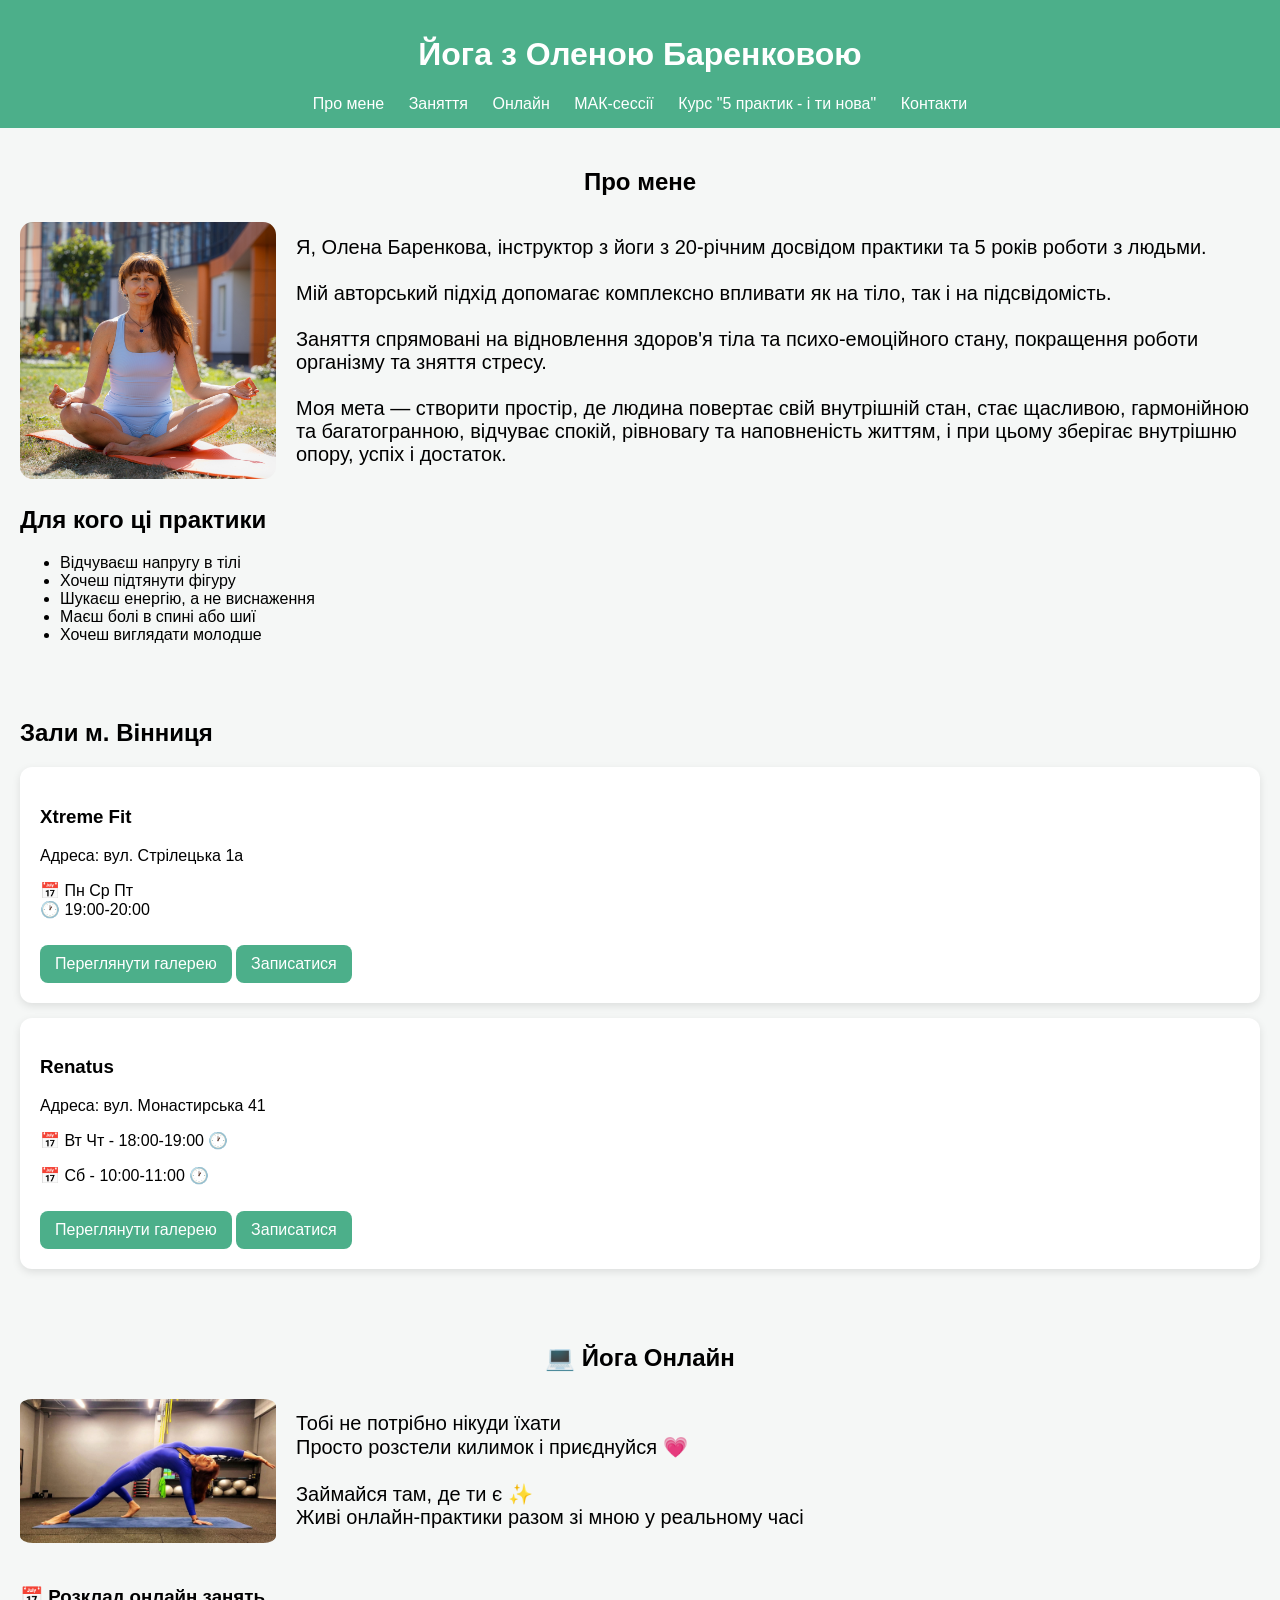
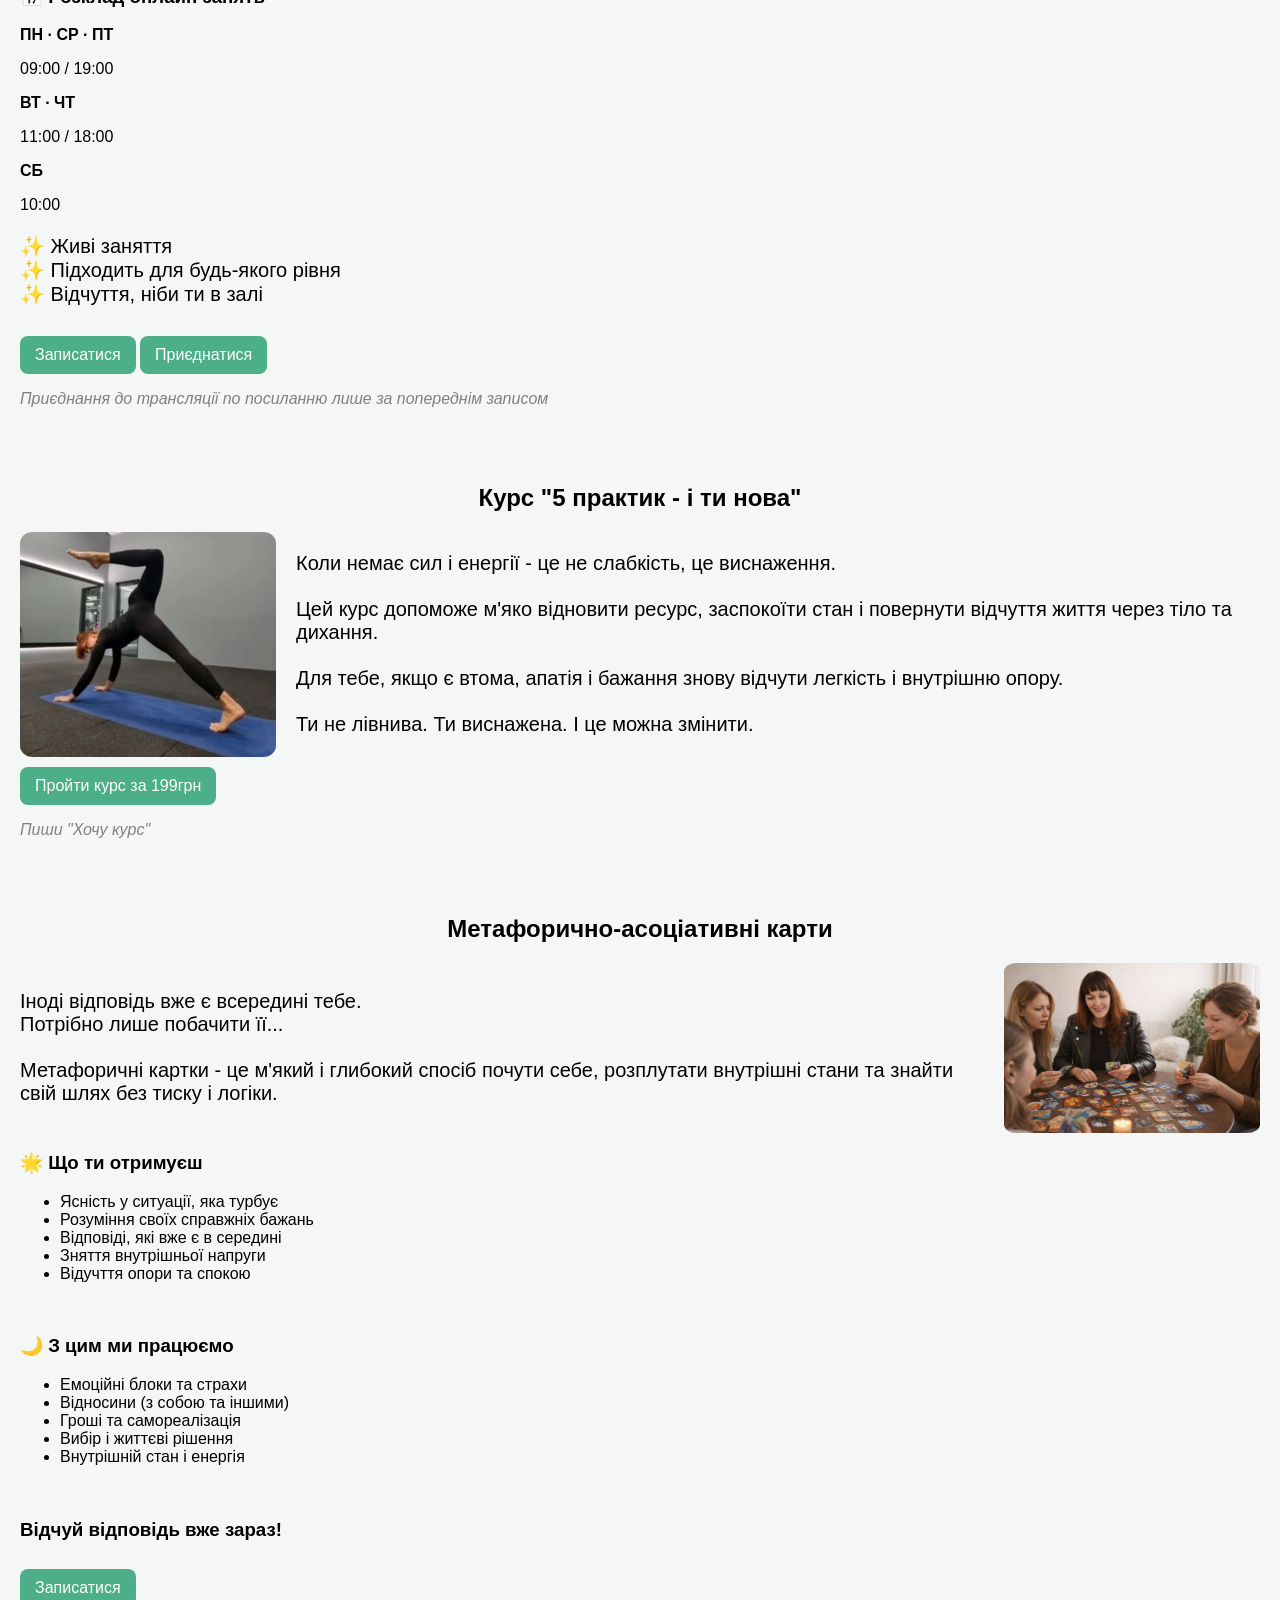
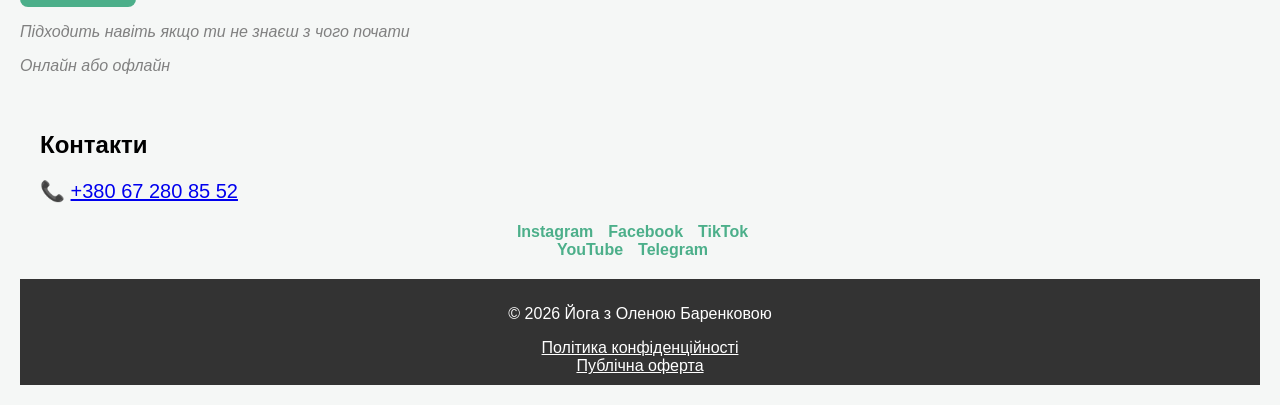
==== index.html @ 555e7d70 "Add files via upload" ====
<!DOCTYPE html>
<html lang="uk">
<head >
    <meta charset="UTF-8">
    <meta name="viewport" content="width=device-width, initial-scale=1.0">
    <title>Йога з Оленою Баренковою</title>
    <link rel="stylesheet" href="style.css">
    <link rel="icon" href="images/icon.ico">
</head>
<body>

<header>
    <h1>Йога з Оленою Баренковою</h1>
    <nav>
        <a href="#about">Про мене</a>
        <a href="#schedule">Заняття</a>
        <a href="#online">Онлайн</a>
        <a href="#metaforic">МАК-сессії</a>
        <a href="#course">Курс "5 практик - і ти нова"</a>
        <a href="#contacts">Контакти</a>
    </nav>
</header>

<section id="about">
    <h2 class="center">Про мене</h2>
    <div class="trainer">
        <img src="images/trainer.jpg">
        <p class="trainer-text">
            Я, Олена Баренкова, інструктор з йоги з 20-річним досвідом практики та 5 років роботи з людьми.<br><br>
            Мій авторський підхід допомагає комплексно впливати як на тіло, так і на підсвідомість.<br><br>
            Заняття спрямовані на відновлення здоров'я тіла та психо-емоційного стану, покращення роботи організму та зняття стресу.<br><br>
            Моя мета — створити простір, де людина повертає свій внутрішній стан, стає щасливою, гармонійною та багатогранною, відчуває спокій, рівновагу та наповненість життям, і при цьому зберігає внутрішню опору, успіх і достаток.
        </p>
    </div>

    <h2>Для кого ці практики</h2>
    <ul>
        <li>Відчуваєш напругу в тілі</li>
        <li>Хочеш підтянути фігуру</li>
        <li>Шукаєш енергію, а не виснаження</li>
        <li>Маєш болі в спині або шиї</li>
        <li>Хочеш виглядати молодше</li>
    </ul>
</section>

<section id="schedule">
    <h2>Зали м. Вінниця</h2>

    <!-- <div class="card">
        <h3>Fitness House</h3>
        <p>Адреса: вул. Кармелюка 2</p>
        <p>📅 Пн Ср Пт<br>🕐 09:00-10:00</p>
        <a class="btn" href="loc1/index.html">Переглянути галерею</a>
        <a class="btn" href="tel:+380 67 280 85 52">Записатися</a>
    </div>

    <div class="card">
        <h3>Fitness House</h3>
        <p>Адреса: вул. Келецька 121</p>
        <p>📅 Вт Чт<br>🕐 11:00-12:00</p>
        <a class="btn" href="loc2/index.html">Переглянути галерею</a>
        <a class="btn" href="tel:+380 67 280 85 52">Записатися</a>
    </div> -->

    <div class="card">
        <h3>Xtreme Fit</h3>
        <p>Адреса: вул. Стрілецька 1а</p>
        <p>📅 Пн Ср Пт <br>🕐 19:00-20:00</p>
        <a class="btn" href="loc3/index.html">Переглянути галерею</a>
        <a class="btn" href="tel:+380 67 280 85 52">Записатися</a>
    </div>

    <div class="card">
        <h3>Renatus</h3>
        <p>Адреса: вул. Монастирська 41</p>
        <p>📅 Вт Чт - 18:00-19:00 🕐</p>
        <p>📅 Сб - 10:00-11:00 🕐</p>
        <a class="btn" href="loc4/index.html">Переглянути галерею</a>
        <a class="btn" href="tel:+380 67 280 85 52">Записатися</a>
    </div>

</section>

<section id="online">

    <h2 class="center">💻 Йога Онлайн</h2>
    <div class="trainer">
        <img src="images/online.jpg">
        <p class="trainer-text">Тобі не потрібно нікуди їхати<br>Просто розстели килимок і приєднуйся 💗<br><br>Займайся там, де ти є ✨<br>Живі онлайн-практики разом зі мною у реальному часі</p>
        
    </div>
    
    <br><h3>📅 Розклад онлайн занять</h3>
    <p class=schedule>ПН · СР · ПТ</p>
    09:00 / 19:00
    <p class=schedule>ВТ · ЧТ</p>
    11:00 / 18:00
    <p class=schedule>СБ</p>
    10:00

    <p class="trainer-text">✨ Живі заняття<br>✨ Підходить для будь-якого рівня<br>✨ Відчуття, ніби ти в залі</p>
    <a class="btn" href="tel:+380 67 280 85 52">Записатися</a>
    <a class="btn" href="https://us05web.zoom.us/j/81617729759?pwd=YvvuTlUrnA5bd4nwuUUncmcmzOFwa7.1">Приєднатися</a>
    <p class="bg-text">Приєднання до трансляції по посиланню лише за попереднім записом</p>
</section>

<section id="course">
    <h2 class="center">Курс "5 практик - і ти нова"</h2>
    <div class="trainer">
        <img src="images/course.jpg">
        <p class="trainer-text">Коли немає сил і енергії - це не слабкість, це виснаження.<br><br>Цей курс допоможе м'яко відновити ресурс, заспокоїти стан і повернути відчуття життя через тіло та дихання.<br><br>Для тебе, якщо є втома, апатія і бажання знову відчути легкість і внутрішню опору.<br><br>Ти не лівнива. Ти виснажена. І це можна змінити.</p>
    </div>
    <a class="btn" href="https://t.me/Sozidatel12">Пройти курс за 199грн
    </a>
    <p class="bg-text">Пиши "Хочу курс"</p>
</section>

<section id="metaforic">
    <h2 class="center">Метафорично-асоціативні карти</h2>
    <div class="trainer">
        <p class="trainer-text">Іноді відповідь вже є всередині тебе.<br>Потрібно лише побачити її...<br><br>Метафоричні картки - це м'який і глибокий спосіб почути себе, розплутати внутрішні стани та знайти свій шлях без тиску і логіки.</p>
        <img src="images/cards.jpg">
    </div>
    <h3>🌟 Що ти отримуєш</h3>
        <ul>
            <li>Ясність у ситуації, яка турбує</li>
            <li>Розуміння своїх справжніх бажань</li>
            <li>Відповіді, які вже є в середині</li>
            <li>Зняття внутрішньої напруги</li>
            <li>Відучття опори та спокою</li>
        </ul>
    <br>
    <h3>🌙 З цим ми працюємо</h3>
        <ul>
            <li>Емоційні блоки та страхи</li>
            <li>Відносини (з собою та іншими)</li>
            <li>Гроші та самореалізація</li>
            <li>Вибір і життєві рішення</li>
            <li>Внутрішній стан і енергія</li>
        </ul>
    <br>
    <h3>Відчуй відповідь вже зараз!</h3>
    <a class="btn" href="tel:+380 67 280 85 52">Записатися</a>
    <p class="bg-text">Підходить навіть якщо ти не знаєш з чого почати</p>
    <p class="bg-text">Онлайн або офлайн</p>

</setcion>

<section id="contacts">
    <h2>Контакти</h2>

    <p class="phone">📞 <a href="tel:+380 67 280 85 52">+380 67 280 85 52</a></p>

    <div class="socials">
        <a href="https://www.instagram.com/olena_barenkova?igsh=bGY3cWg5bzYxODYy">Instagram</a>
        <a href="https://www.facebook.com/share/186HcjD2Re/">Facebook</a>
        <a href="https://www.tiktok.com/@barvenkova?_r=1&_t=ZS-94uTzFfuNT3">TikTok</a>
    </div>
    <div class="socials">
        <a href="https://youtube.com/@yogo_terapiya?si=JhJP9scX5jxyNovL">YouTube</a>
        <a href="https://t.me/yoga_s_olenou">Telegram</a>
    </div>

    
</section>

<footer>
    <p>© 2026 Йога з Оленою Баренковою</p>
    <a href="privacy-policy.html" class=offert>Політика конфіденційності</a>
    <br>
    <a href="offert.html" class=offert>Публічна оферта</a>
</footer>

</body>
</html>
---- style.css ----
body {
    font-family: Arial;
    margin: 0;
    background: #f5f7f6;
}

header {
    background: #4CAF8A;
    color: white;
    padding: 15px;
    text-align: center;
}

nav a {
    margin: 0 10px;
    color: white;
    text-decoration: none;
}

section {
    padding: 20px;
}

.schedule {
    font-weight: bold;
}

.street {
    color: gray;
}

.offert {
    color: white;
}

.card {
    background: white;
    padding: 20px;
    margin: 15px 0;
    border-radius: 12px;
    box-shadow: 0 3px 8px rgba(0,0,0,0.1);
    transition: 0.3s;
}

.card:hover {
    transform: scale(1.03);
}

.btn {
    display: inline-block;
    text-align: center;
    margin-top: 10px;
    padding: 10px 15px;
    background: #4CAF8A;
    color: white;
    border-radius: 8px;
    text-decoration: none;
    transition: 0.3s;
}

.btn:hover {
    background: #3a8f70;
}

.trainer {
    display: flex;
    align-items: center;
    gap: 20px;
}

.trainer-text {
    font-size: 20px;
}

.trainer img {
    width: 20vw; 
    height: auto;
    border-radius: 5%;
}

.phone {
    font-size: 20px;
}

.socials {
    display: flex;
    justify-content: center;
}

.socials a {
    margin-right: 15px;
    text-decoration: none;
    color: #4CAF8A;
    font-weight: bold;
}

.socials a:hover {
    text-decoration: underline;
}

footer {
    text-align: center;
    padding: 10px;
    background: #333;
    color: white;
}

body {
    min-height: 100vh;
    display: flex;
    flex-direction: column;
}

section {
    flex: 1;
}

.bg-text {
    font-style: italic;
    color: gray;
}

.center {
    text-align: center;
}

.slider {
    display: flex;
    gap: 15px;
    overflow-x: auto;
    padding: 20px;
    scroll-snap-type: x mandatory;
}

.slider img {
    height: 300px;
    min-width: 400px;
    object-fit: cover;
    border-radius: 12px;
    scroll-snap-align: center;
    flex-shrink: 0;
    cursor: pointer;
}

/* мобилка */
@media (max-width: 600px) {

    .slider img {
        height: 65vh;
        min-width: 90vw;
    }

    section {
        display: flex;
        flex-direction: column;
        justify-content: center; /* 🔥 центрируем */
    }
    
    .trainer {
        flex-direction: column; /* ГЛАВНОЕ ДОБАВЛЕНИЕ: ставит элементы друг под друга */
        align-items: flex-start; /* Опционально: выравнивает всё по левому краю */
    }

    .trainer img {
        width: 100%; 
        height: auto;
        border-radius: 5%;
        margin-bottom: 10px; /* Добавим небольшой отступ снизу до текста */
    }
    
    .trainer-text {
        font-size: 18px; /* На мобильных текст лучше сделать чуть меньше */
    }
}

.lightbox {
    display: none;
    position: fixed;
    z-index: 999;
    padding-top: 50px;
    left: 0;
    top: 0;
    width: 100%;
    height: 100%;
    background: rgba(0,0,0,0.9);
}

.lightbox img {
    display: block;
    margin: auto;
    max-width: 90%;
    max-height: 80%;
    border-radius: 10px;
}

.close {
    position: absolute;
    top: 20px;
    right: 30px;
    font-size: 35px;
    color: white;
    cursor: pointer;
}

.dots {
    display: flex;
    justify-content: center;
    margin-top: 15px;
    gap: 8px;
}

.dot {
    width: 10px;
    height: 10px;
    background: #ccc;
    border-radius: 50%;
    transition: 0.3s;
}

.dot.active {
    background: #4CAF8A;
    transform: scale(1.3);
}
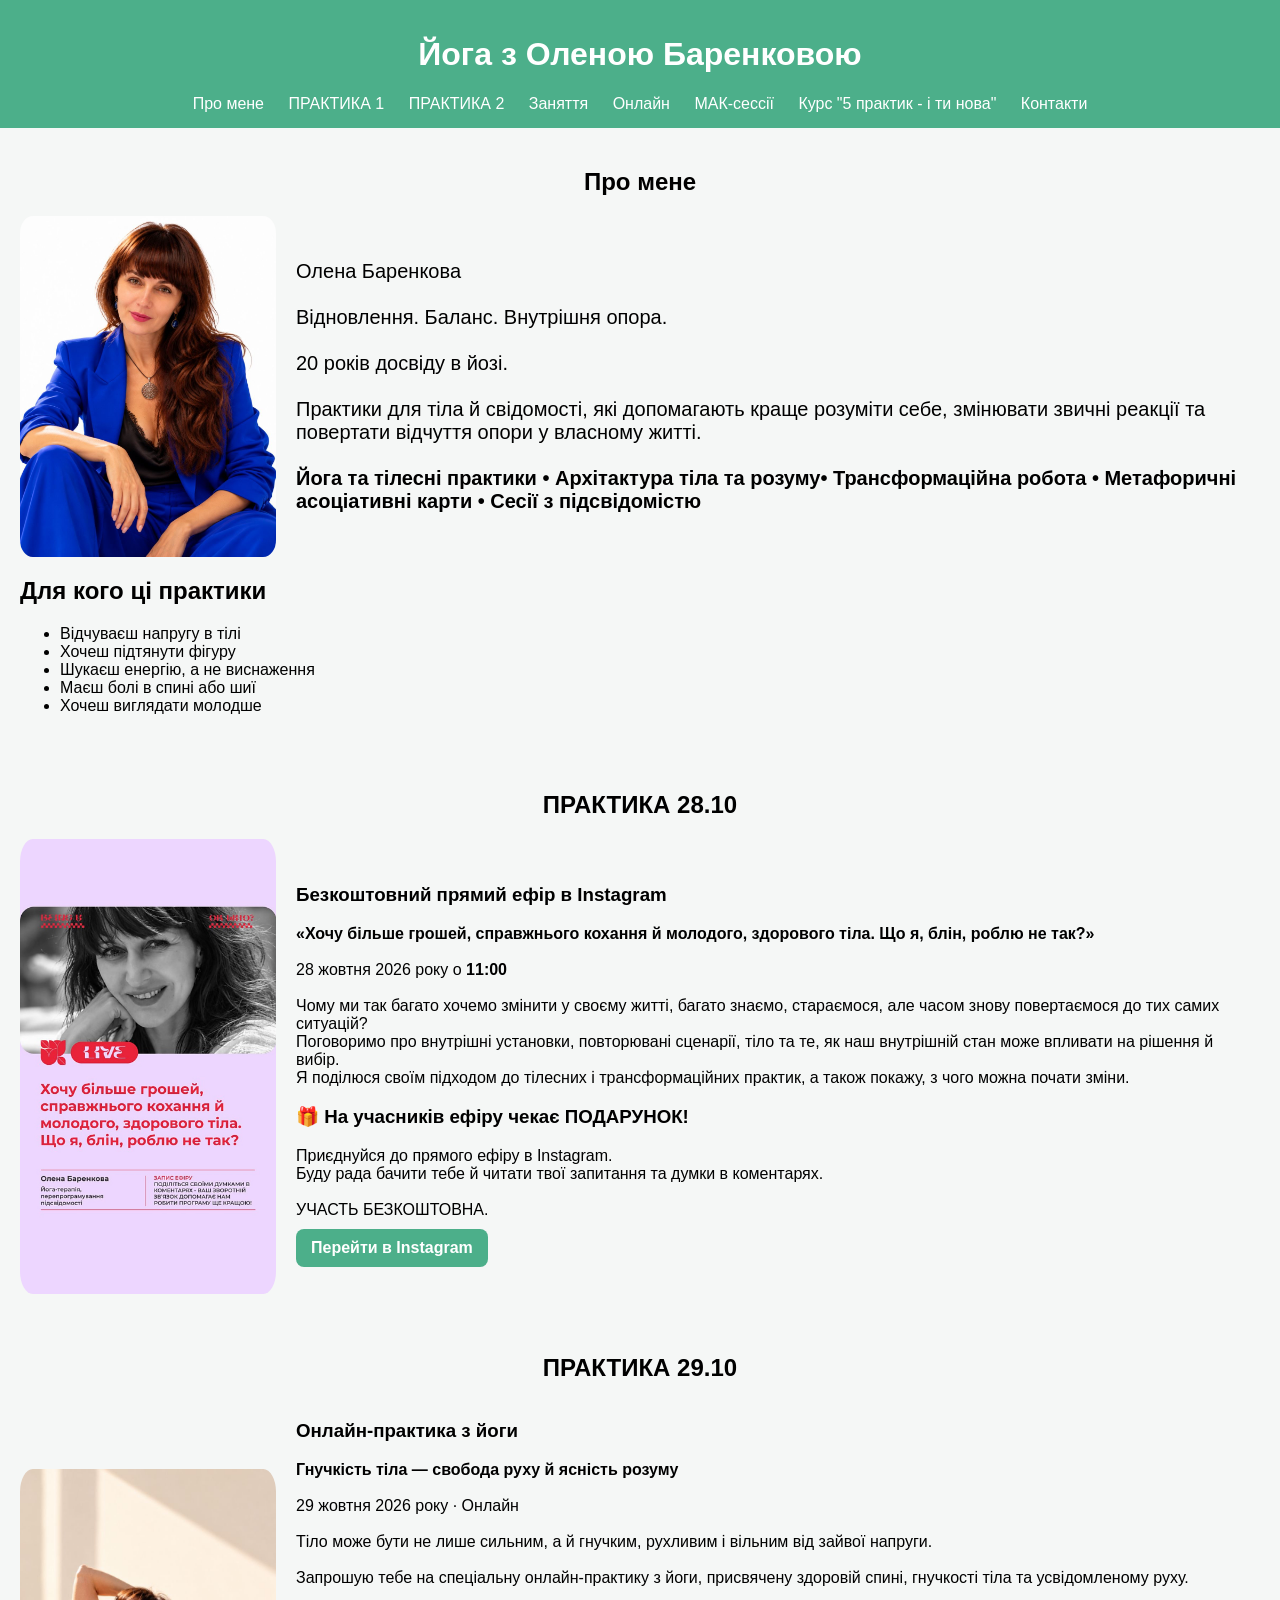
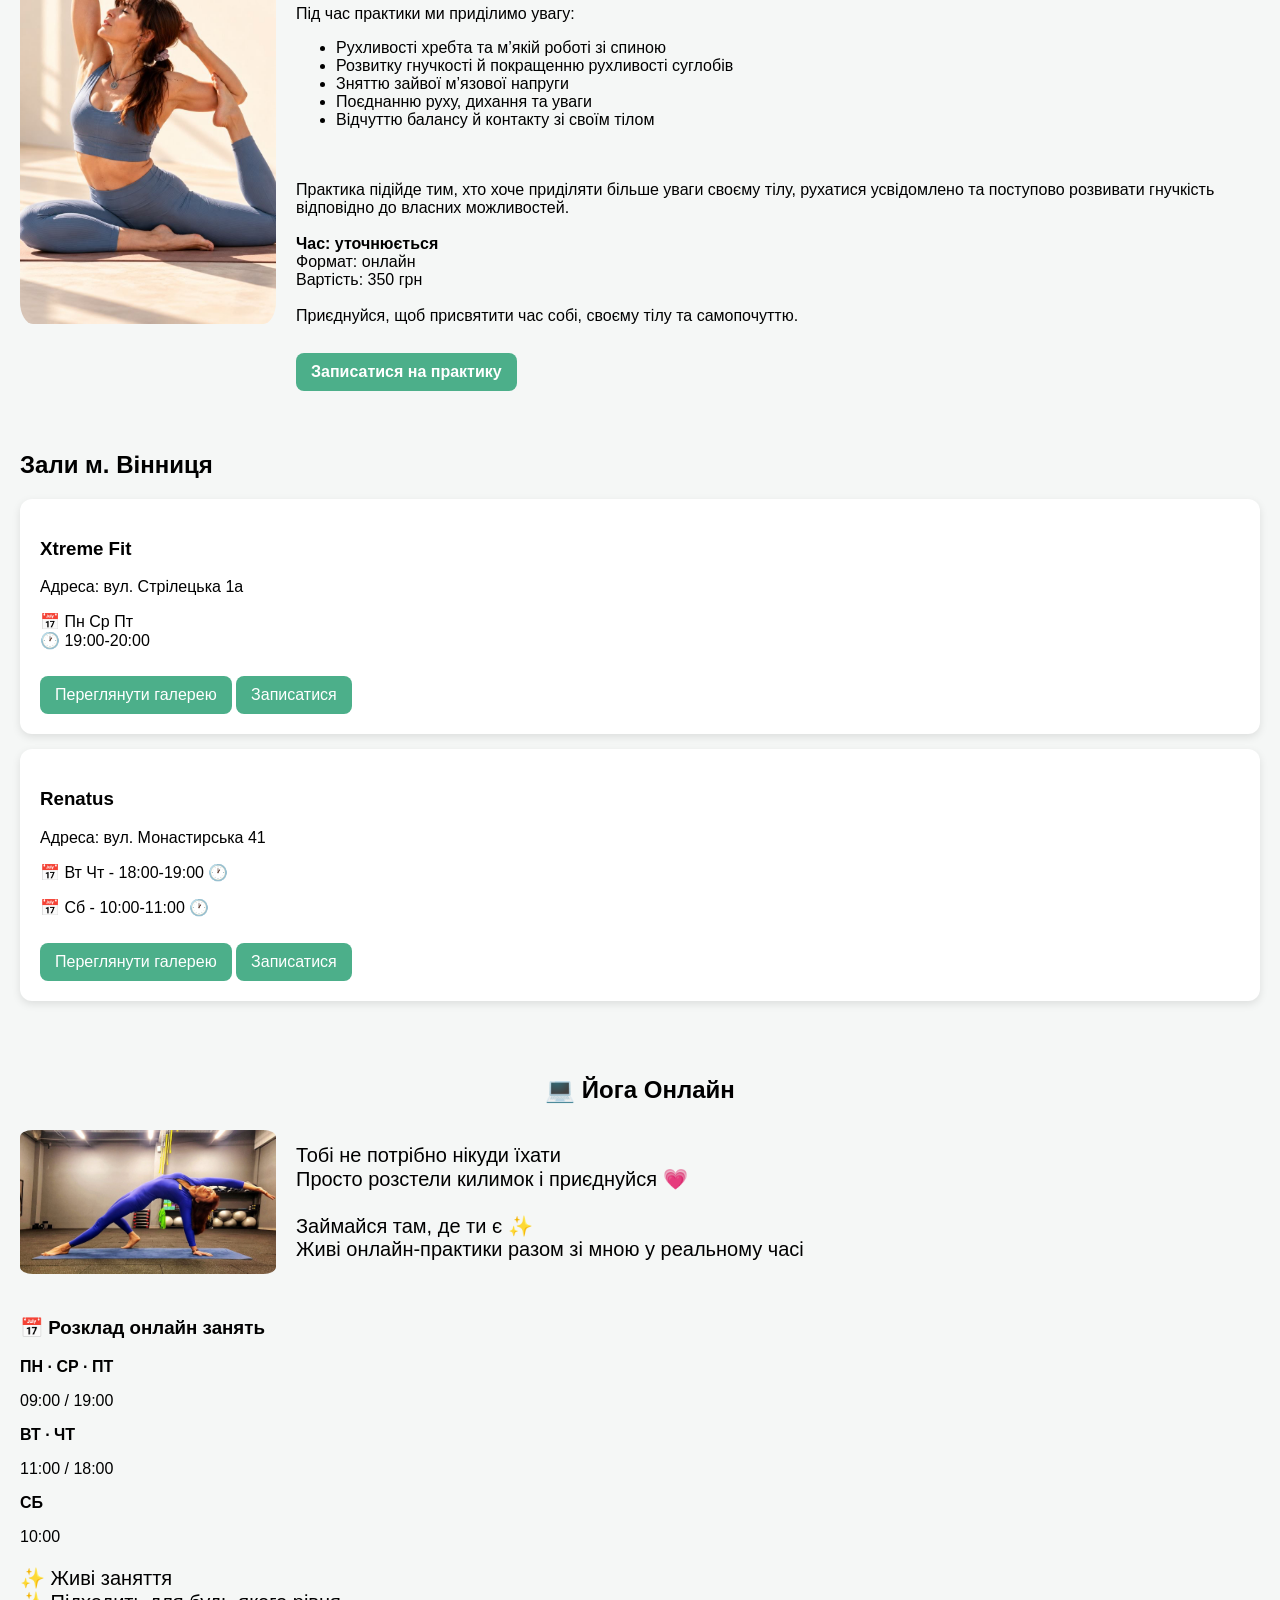
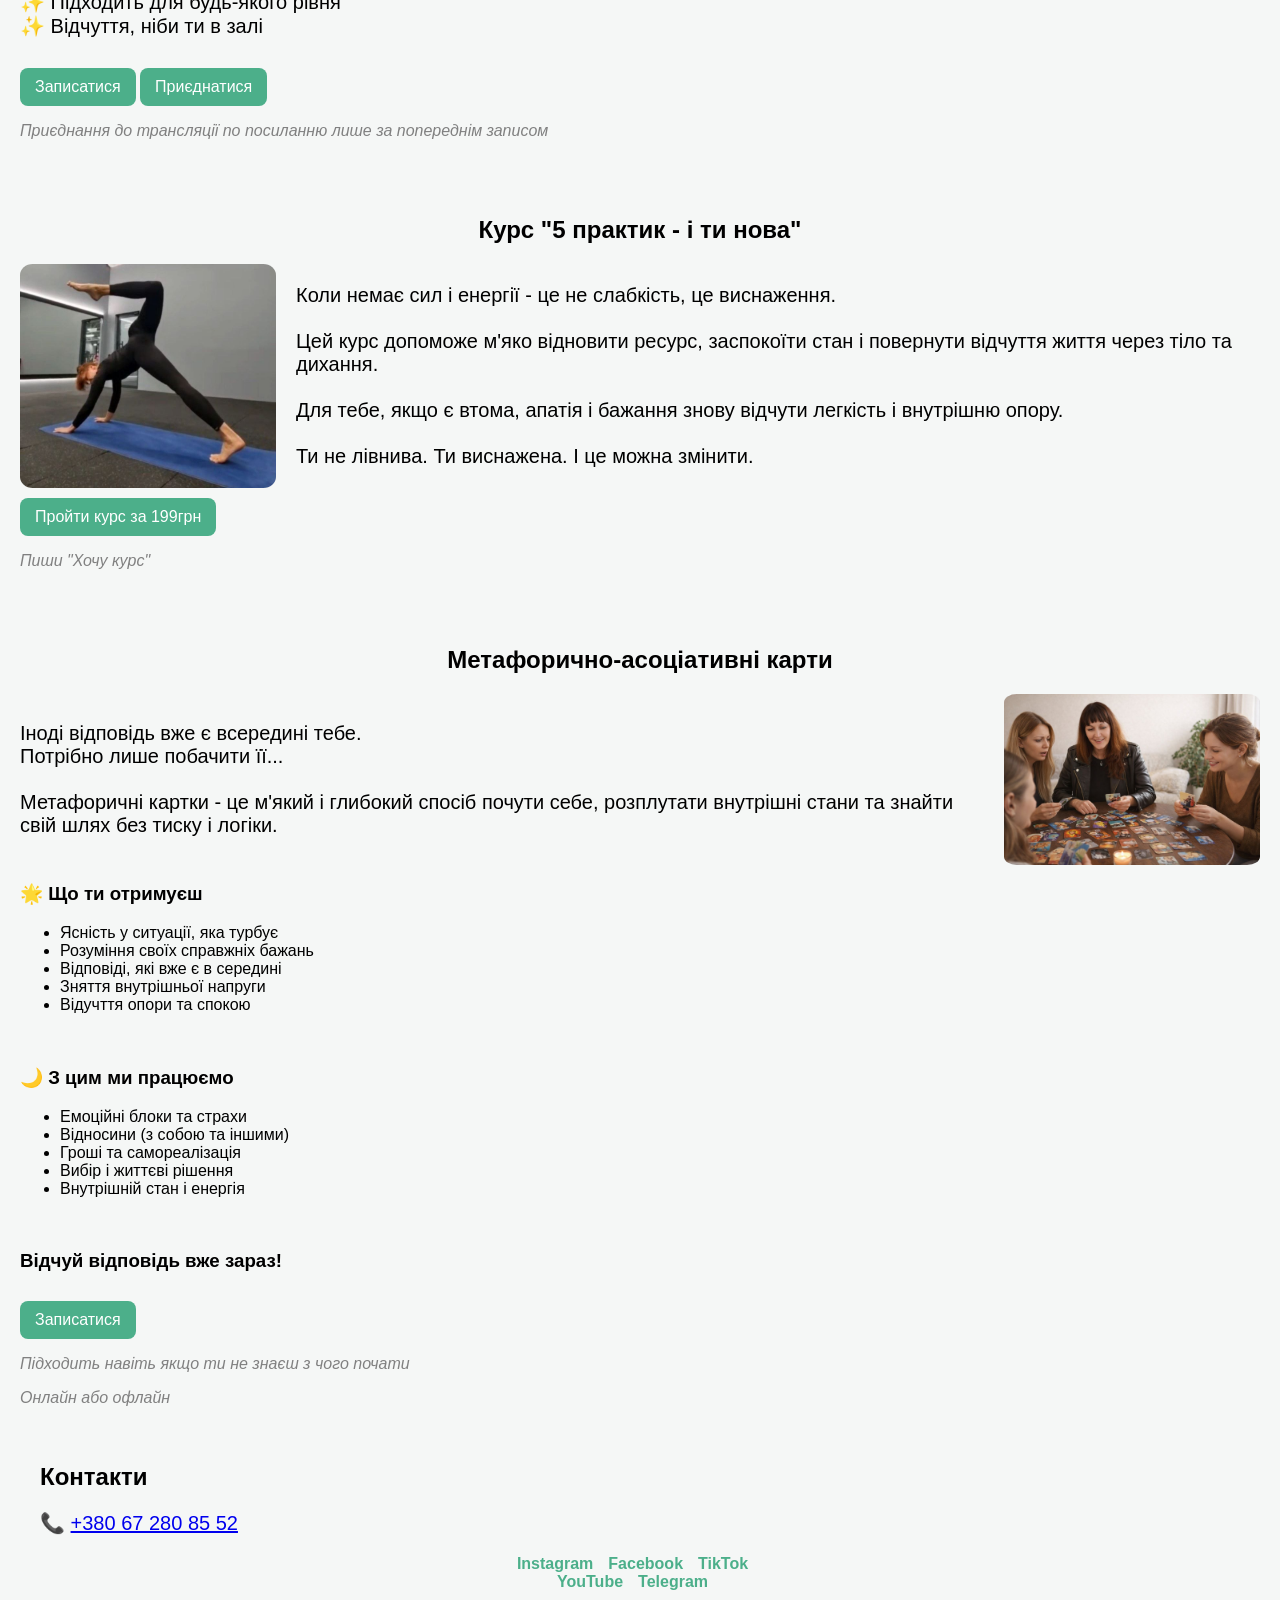
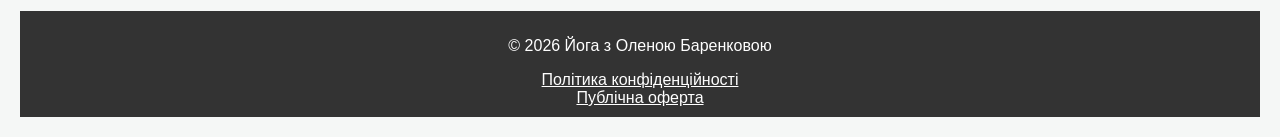
==== commit 46a42312: "Add files via upload" ====
--- a/index.html
+++ b/index.html
@@ -13,6 +13,8 @@
     <h1>Йога з Оленою Баренковою</h1>
     <nav>
         <a href="#about">Про мене</a>
+        <a href="#practice28">ПРАКТИКА 1</a>
+        <a href="#practice29">ПРАКТИКА 2</a>
         <a href="#schedule">Заняття</a>
         <a href="#online">Онлайн</a>
         <a href="#metaforic">МАК-сессії</a>
@@ -24,12 +26,13 @@
 <section id="about">
     <h2 class="center">Про мене</h2>
     <div class="trainer">
-        <img src="images/trainer.jpg">
+        <img src="images/trainer2.jpg">
         <p class="trainer-text">
-            Я, Олена Баренкова, інструктор з йоги з 20-річним досвідом практики та 5 років роботи з людьми.<br><br>
-            Мій авторський підхід допомагає комплексно впливати як на тіло, так і на підсвідомість.<br><br>
-            Заняття спрямовані на відновлення здоров'я тіла та психо-емоційного стану, покращення роботи організму та зняття стресу.<br><br>
-            Моя мета — створити простір, де людина повертає свій внутрішній стан, стає щасливою, гармонійною та багатогранною, відчуває спокій, рівновагу та наповненість життям, і при цьому зберігає внутрішню опору, успіх і достаток.
+            Олена Баренкова<br><br>
+            Відновлення. Баланс. Внутрішня опора.<br><br>
+            20 років досвіду в йозі.<br><br>
+            Практики для тіла й свідомості, які допомагають краще розуміти себе, змінювати звичні реакції та повертати відчуття опори у власному житті.<br><br>
+            <b>Йога та тілесні практики • Архітактура тіла та розуму• Трансформаційна робота • Метафоричні асоціативні карти • Сесії з підсвідомістю</b>
         </p>
     </div>
 
@@ -43,6 +46,78 @@
     </ul>
 </section>
 
+<section id="practice28">
+    <h2 class="center">ПРАКТИКА 28.10</h2>
+    <div class="trainer">
+        <img src="images/practice28.jpg">
+        <div>
+            <h3>Безкоштовний прямий ефір в Instagram</h3>
+            <p><b>«Хочу більше грошей, справжнього кохання й молодого, здорового тіла. Що я, блін, роблю не так?»</b>
+                <br><br>
+                28 жовтня 2026 року о <b>11:00</b>
+                <br><br>
+                Чому ми так багато хочемо змінити у своєму житті, багато знаємо, стараємося, але часом знову повертаємося до тих самих ситуацій?
+                <br>
+                Поговоримо про внутрішні установки, повторювані сценарії, тіло та те, як наш внутрішній стан може впливати на рішення й вибір.
+                <br>
+                Я поділюся своїм підходом до тілесних і трансформаційних практик, а також покажу, з чого можна почати зміни.
+                <br>
+                <h3>🎁 На учасників ефіру чекає ПОДАРУНОК!</h3>
+                Приєднуйся до прямого ефіру в Instagram.<br>
+                Буду рада бачити тебе й читати твої запитання та думки в коментарях.
+                <br><br>
+                УЧАСТЬ БЕЗКОШТОВНА.
+                <br>
+                <a href="https://www.instagram.com/olena_barenkova?obrf=bGY3cWg5bzYxODYy" class="btn">
+                    <b>Перейти в Instagram</b>
+                </a>
+        </div>
+        </p>
+    </div>
+</section>
+
+<section id="practice29">
+    <h2 class="center">ПРАКТИКА 29.10</h2>
+    <div class="trainer">
+        <img src="images/practice29.jpg">
+        <div>
+            <h3>Онлайн-практика з йоги</h3>
+            <p><b>Гнучкість тіла — свобода руху й ясність розуму</b>
+                <br><br>
+                29 жовтня 2026 року · Онлайн
+                <br><br>
+                Тіло може бути не лише сильним, а й гнучким, рухливим і вільним від зайвої напруги.
+                <br><br>
+                Запрошую тебе на спеціальну онлайн-практику з йоги, присвячену здоровій спині, гнучкості тіла та усвідомленому руху.
+                <br><br>
+                Під час практики ми приділимо увагу:
+                <ul>
+                    <li>Рухливості хребта та м’якій роботі зі спиною</li>
+                    <li>Розвитку гнучкості й покращенню рухливості суглобів</li>
+                    <li>Зняттю зайвої м’язової напруги</li>
+                    <li>Поєднанню руху, дихання та уваги</li>
+                    <li>Відчуттю балансу й контакту зі своїм тілом</li>
+                </ul>
+                <br><br>
+                Практика підійде тим, хто хоче приділяти більше уваги своєму тілу, рухатися усвідомлено та поступово розвивати гнучкість відповідно до власних можливостей.
+                <br><br>
+
+                <b>Час: уточнюється</b>
+                <br>
+                Формат: онлайн
+                <br>
+                Вартість: 350 грн
+                <br><br>
+                Приєднуйся, щоб присвятити час собі, своєму тілу та самопочуттю.
+                <br><br>
+                <a href="https://secure.wayforpay.com/button/b9d82e08c37f0" class="btn">
+                    <b>Записатися на практику</b>
+                </a>
+        </div>
+        </p>
+    </div>
+</section>
+
 <section id="schedule">
     <h2>Зали м. Вінниця</h2>
 
@@ -87,7 +162,6 @@
     <div class="trainer">
         <img src="images/online.jpg">
         <p class="trainer-text">Тобі не потрібно нікуди їхати<br>Просто розстели килимок і приєднуйся 💗<br><br>Займайся там, де ти є ✨<br>Живі онлайн-практики разом зі мною у реальному часі</p>
-        
     </div>
     
     <br><h3>📅 Розклад онлайн занять</h3>
@@ -158,7 +232,7 @@
     </div>
     <div class="socials">
         <a href="https://youtube.com/@yogo_terapiya?si=JhJP9scX5jxyNovL">YouTube</a>
-        <a href="https://t.me/yoga_s_olenou">Telegram</a>
+        <a href="https://t.me/+L181O1gBKyM0ZDIy">Telegram</a>
     </div>
 
     
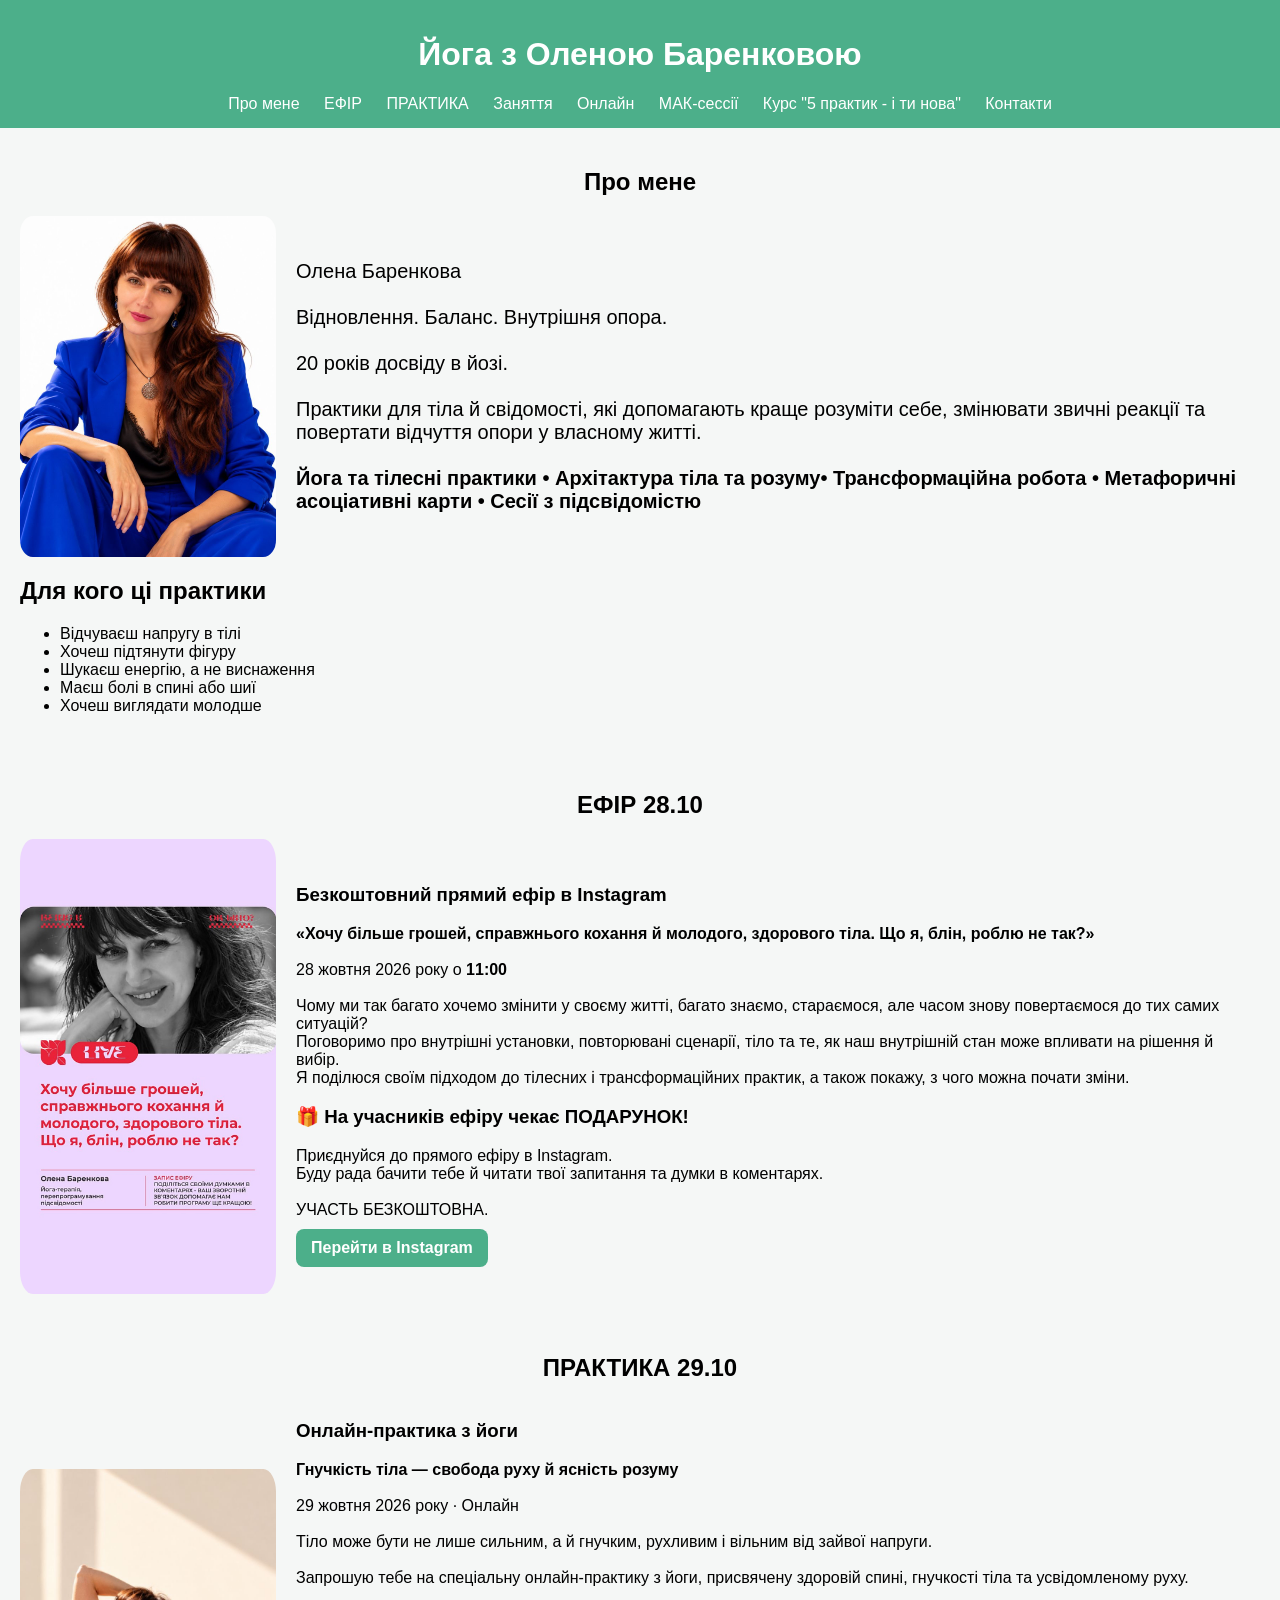
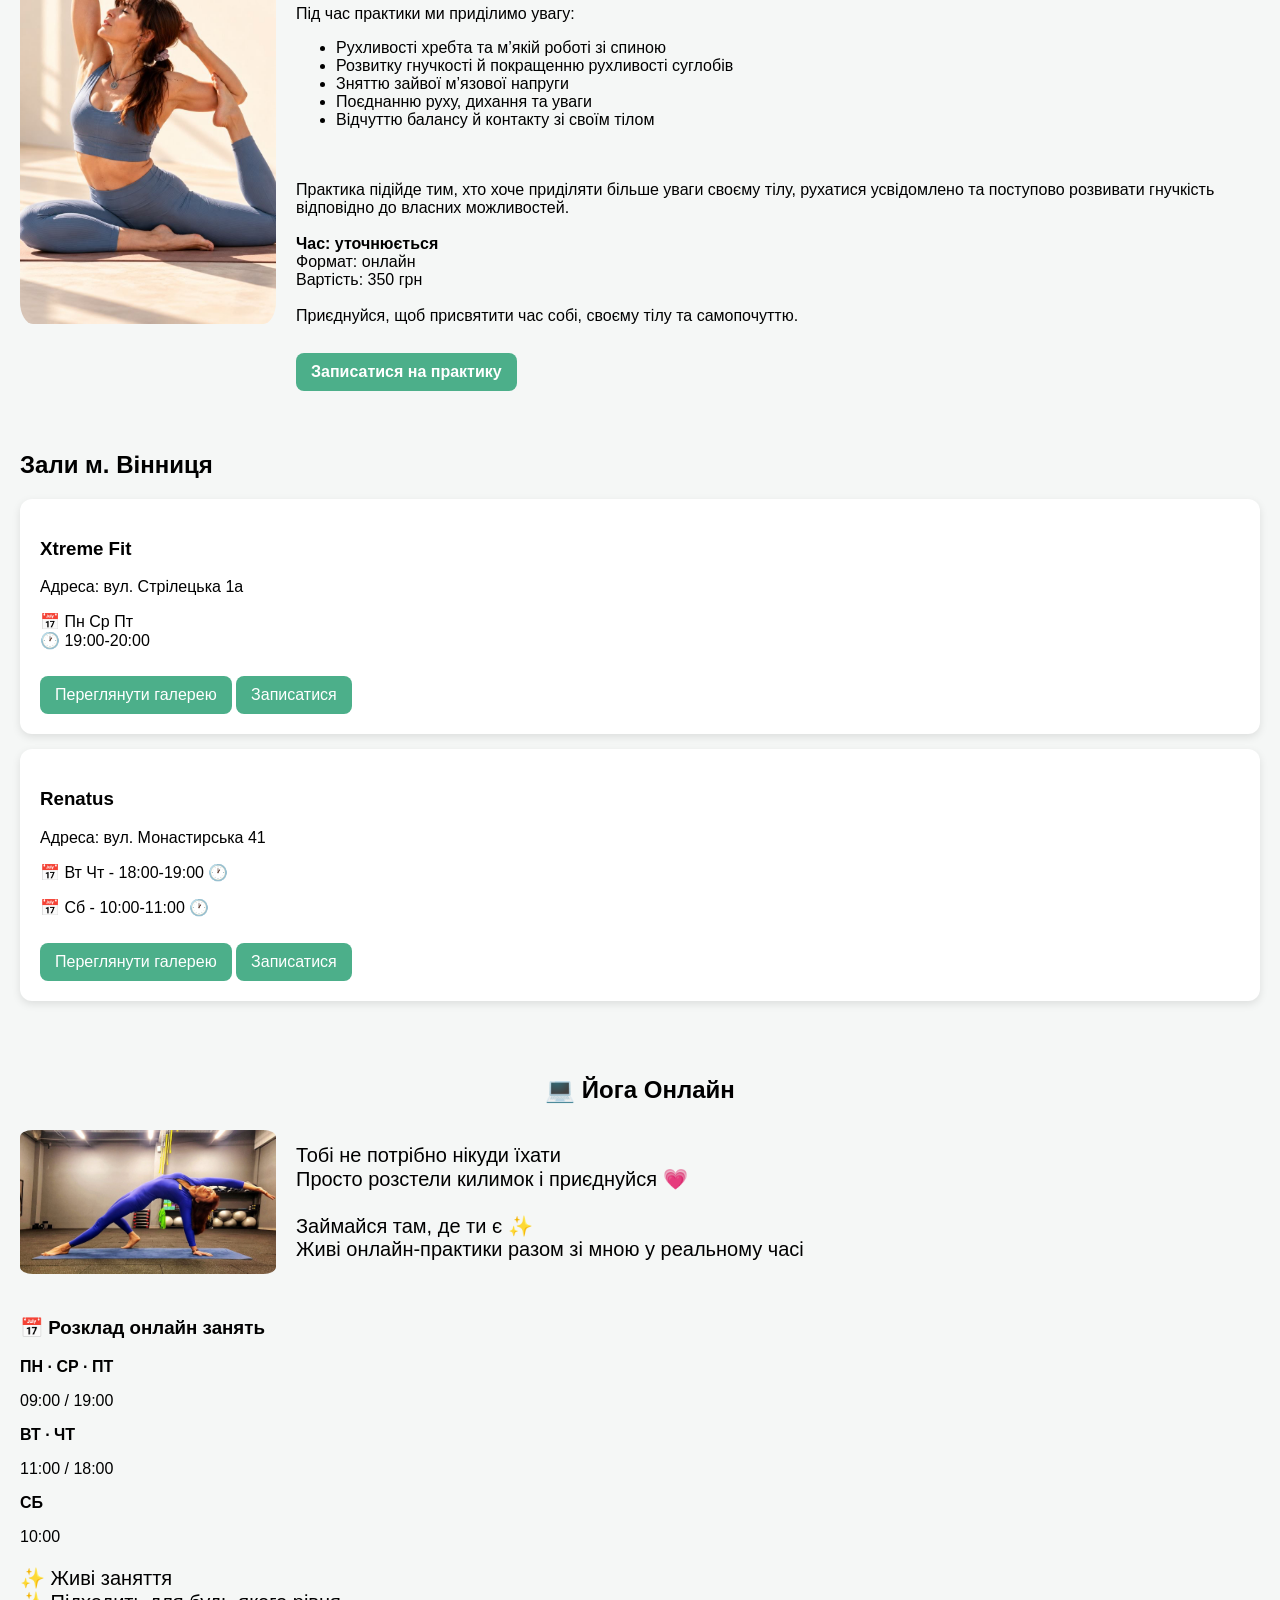
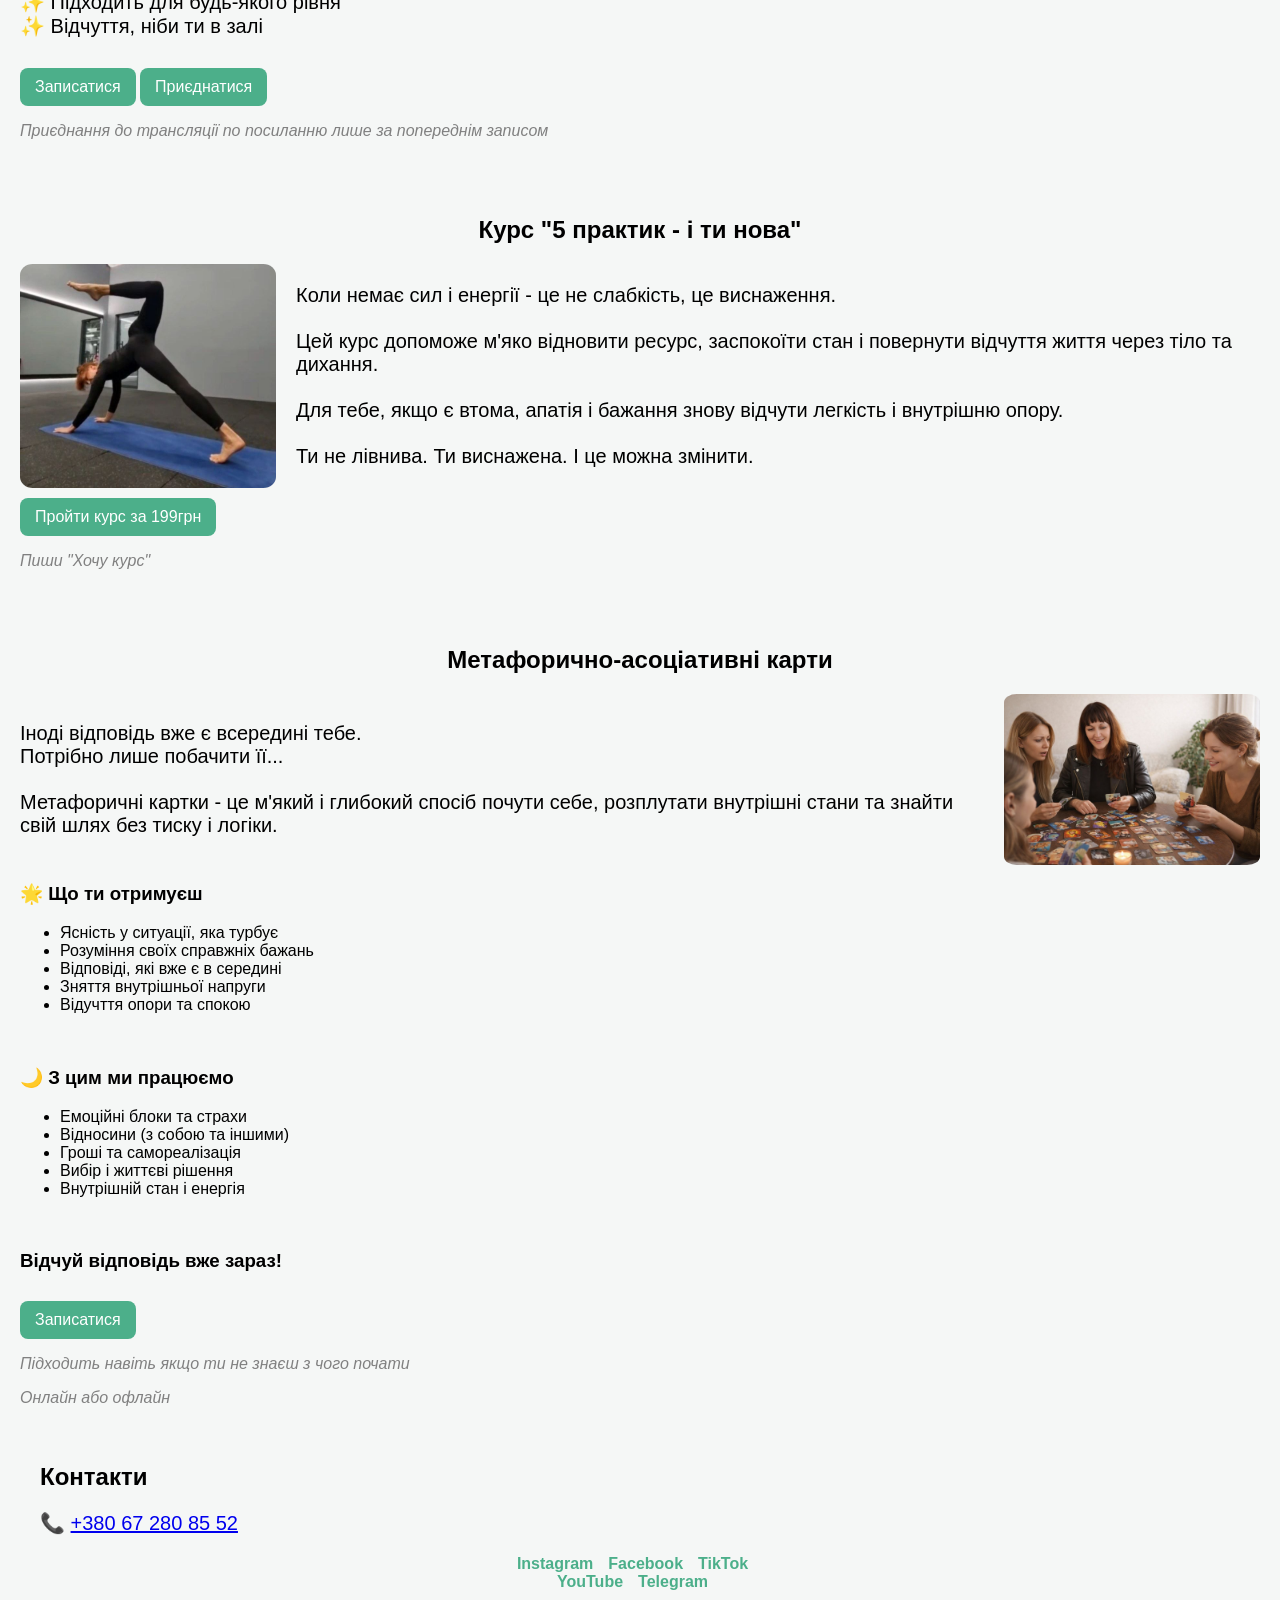
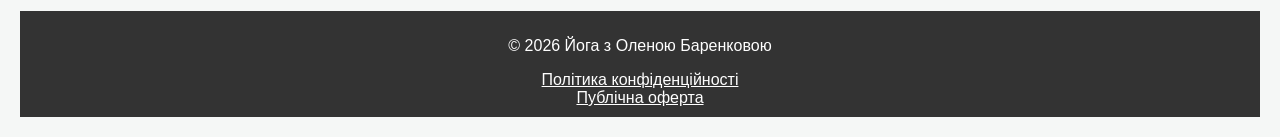
==== commit 78232fcb: "Fix HTML encoding issues in index.html" ====
--- a/index.html
+++ b/index.html
@@ -13,8 +13,8 @@
     <h1>Йога з Оленою Баренковою</h1>
     <nav>
         <a href="#about">Про мене</a>
-        <a href="#practice28">ПРАКТИКА 1</a>
-        <a href="#practice29">ПРАКТИКА 2</a>
+        <a href="#practice28">ЕФІР</a>
+        <a href="#practice29">ПРАКТИКА</a>
         <a href="#schedule">Заняття</a>
         <a href="#online">Онлайн</a>
         <a href="#metaforic">МАК-сессії</a>
@@ -47,7 +47,7 @@
 </section>
 
 <section id="practice28">
-    <h2 class="center">ПРАКТИКА 28.10</h2>
+    <h2 class="center">ЕФІР 28.10</h2>
     <div class="trainer">
         <img src="images/practice28.jpg">
         <div>
@@ -246,4 +246,4 @@
 </footer>
 
 </body>
-</html>+</html>
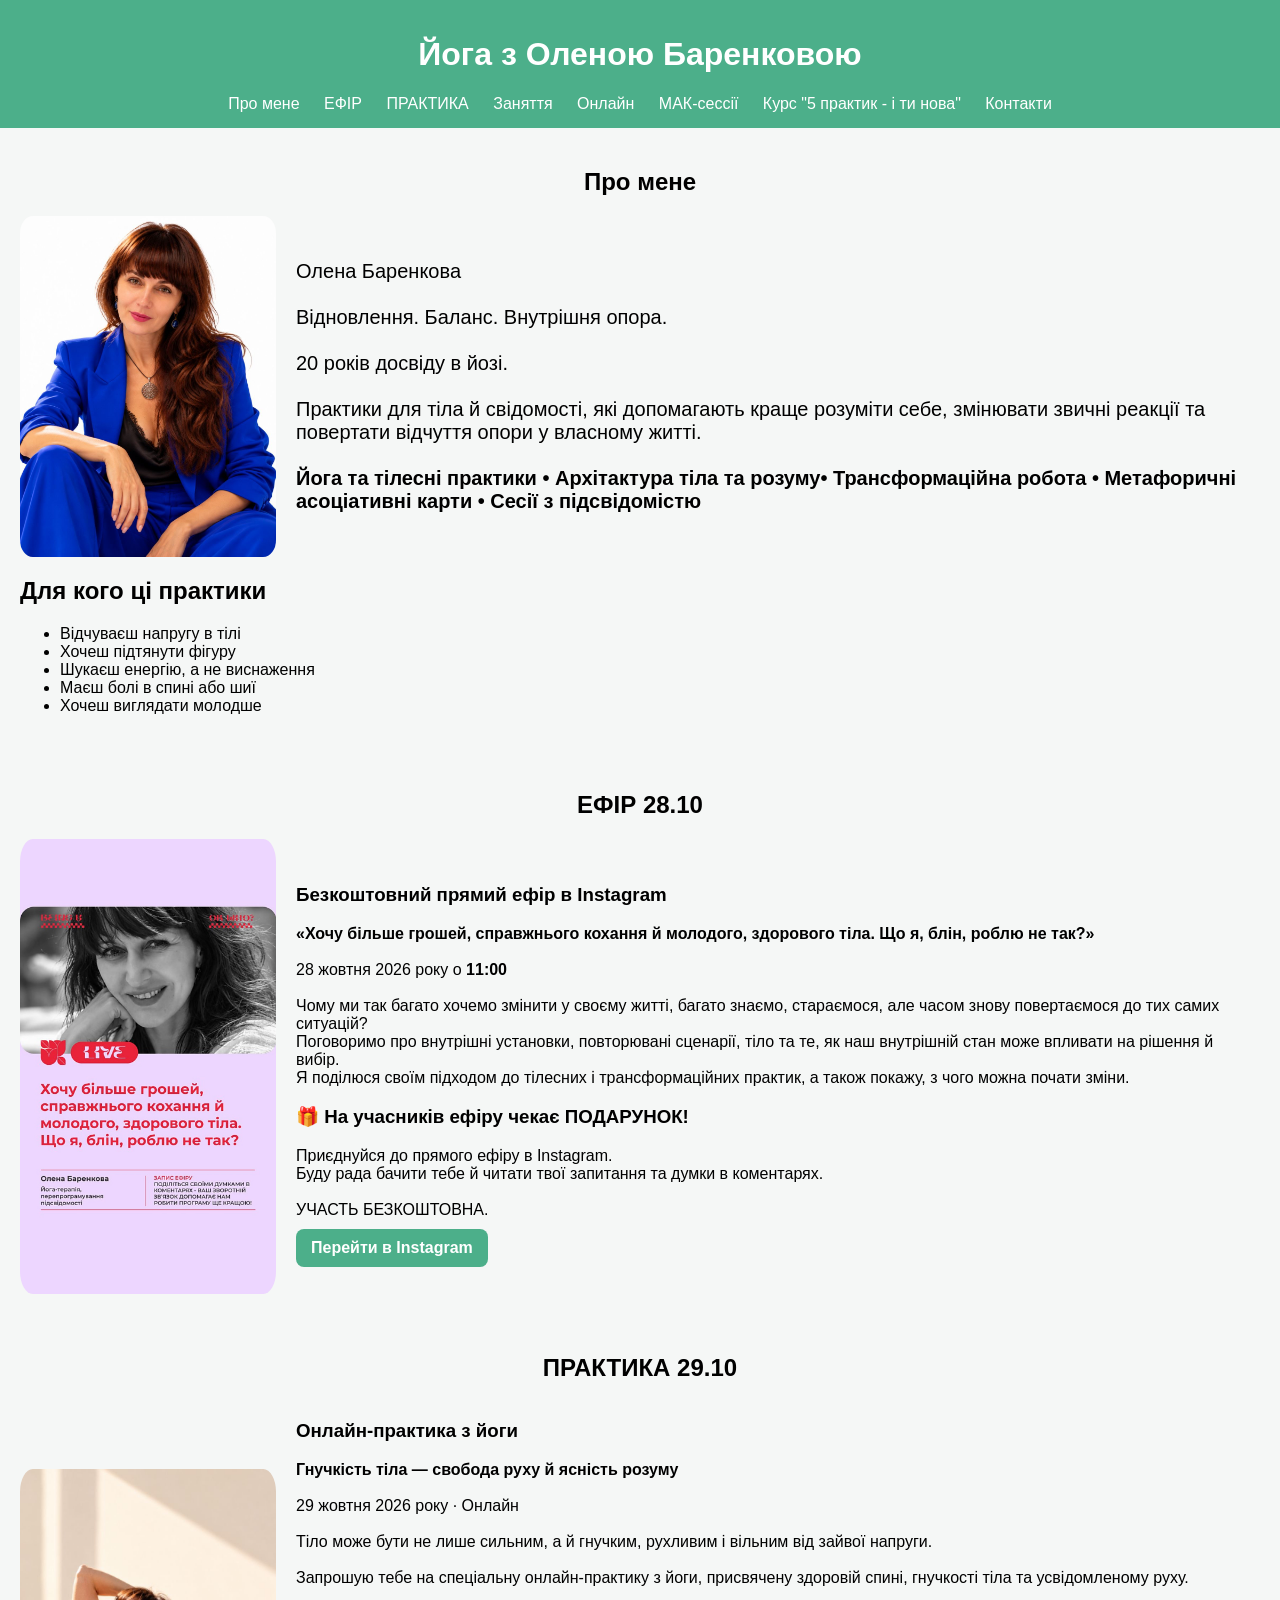
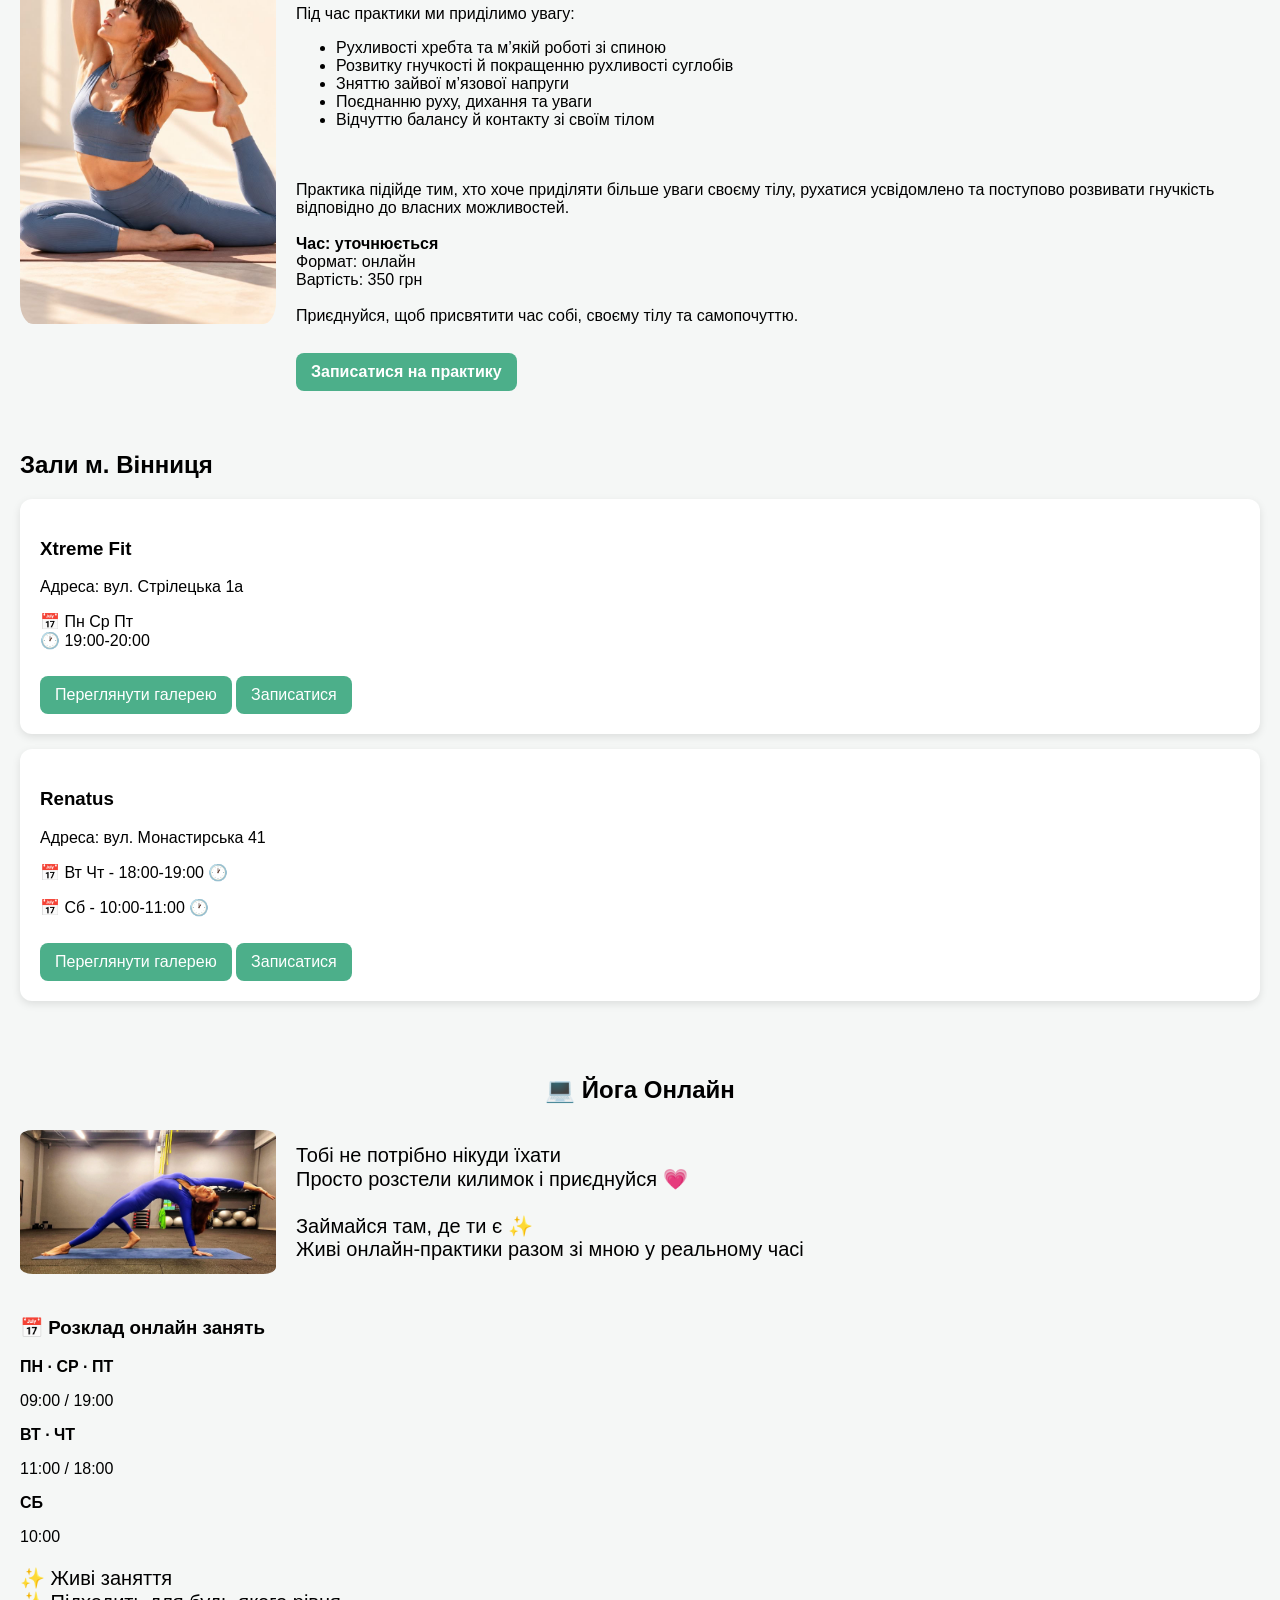
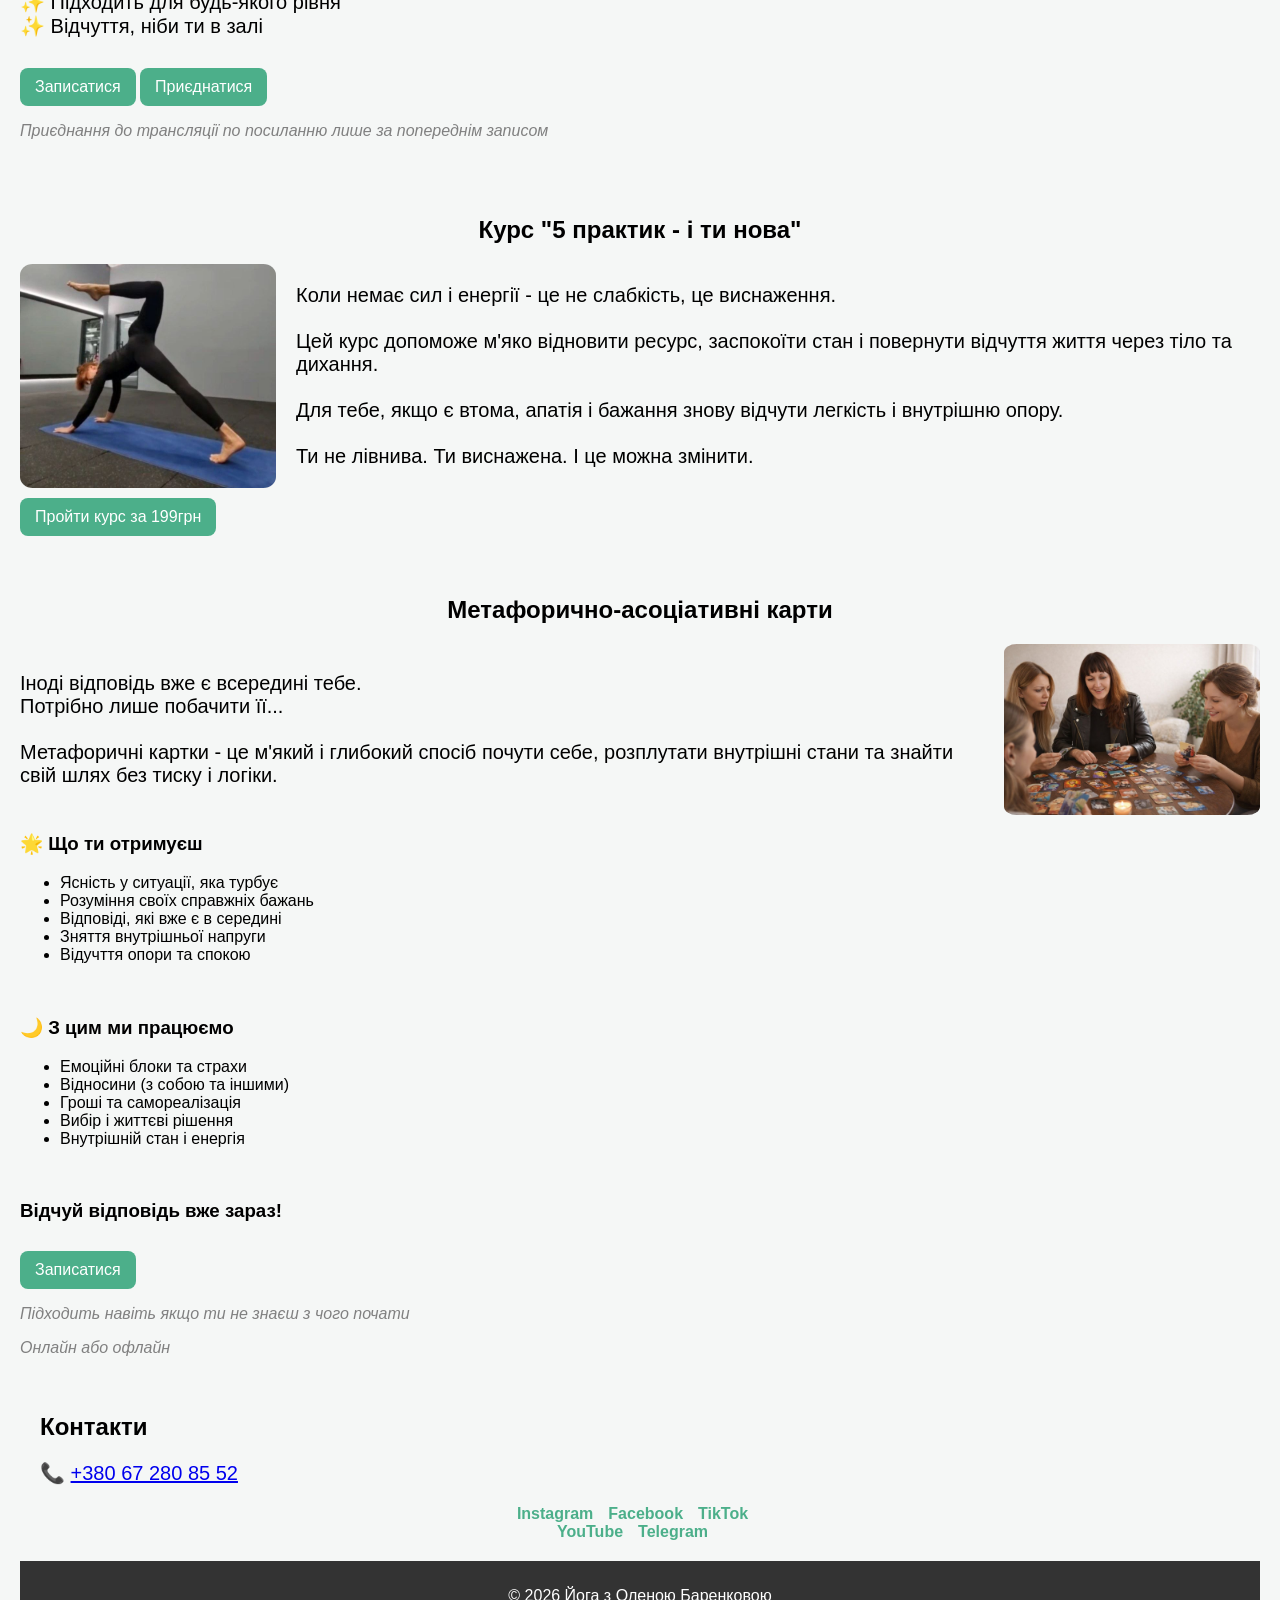
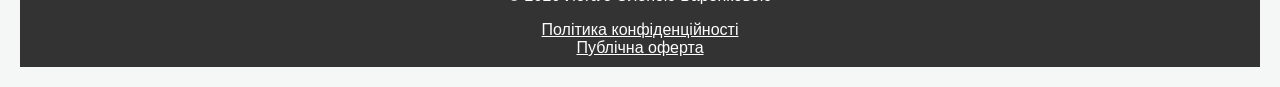
==== commit 730b9803: "Fix HTML formatting and structure" ====
--- a/index.html
+++ b/index.html
@@ -184,9 +184,8 @@
         <img src="images/course.jpg">
         <p class="trainer-text">Коли немає сил і енергії - це не слабкість, це виснаження.<br><br>Цей курс допоможе м'яко відновити ресурс, заспокоїти стан і повернути відчуття життя через тіло та дихання.<br><br>Для тебе, якщо є втома, апатія і бажання знову відчути легкість і внутрішню опору.<br><br>Ти не лівнива. Ти виснажена. І це можна змінити.</p>
     </div>
-    <a class="btn" href="https://t.me/Sozidatel12">Пройти курс за 199грн
+    <a class="btn" href="https://secure.wayforpay.com/button/b9a837579d317">Пройти курс за 199грн
     </a>
-    <p class="bg-text">Пиши "Хочу курс"</p>
 </section>
 
 <section id="metaforic">
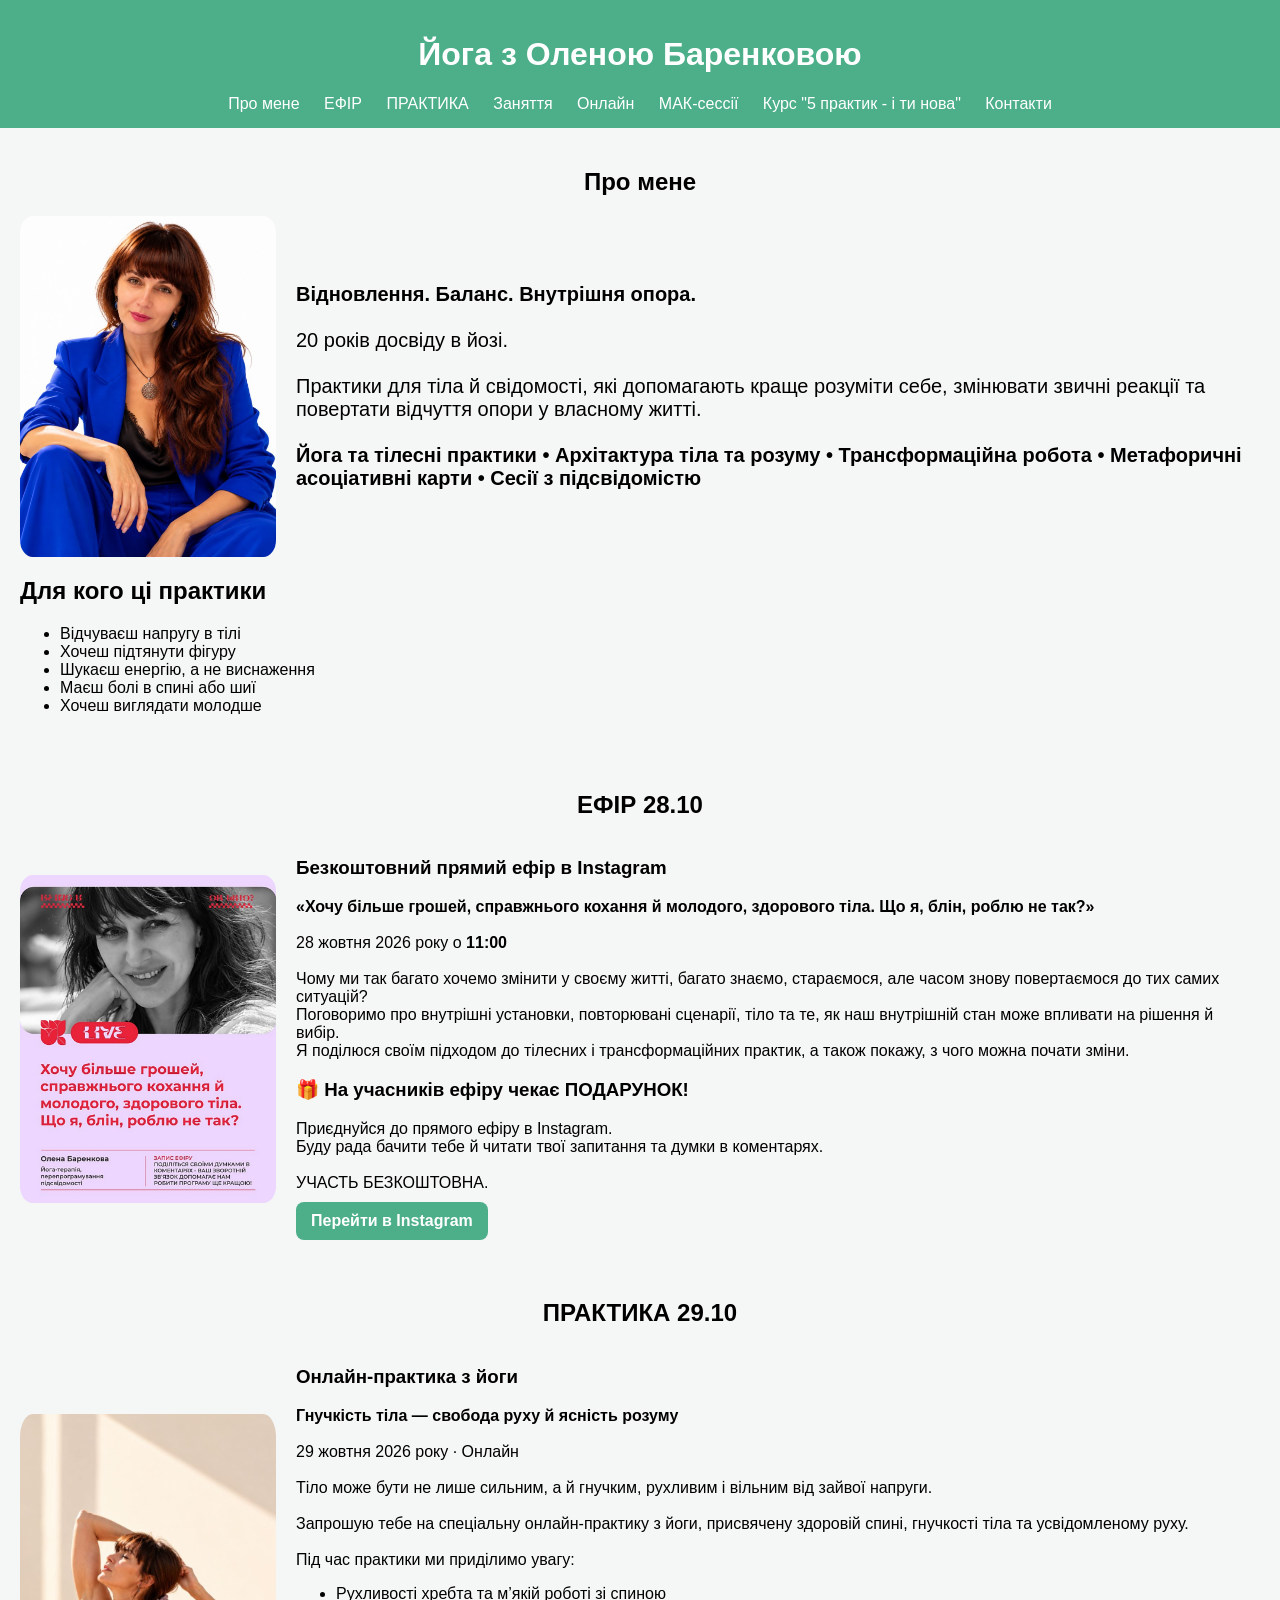
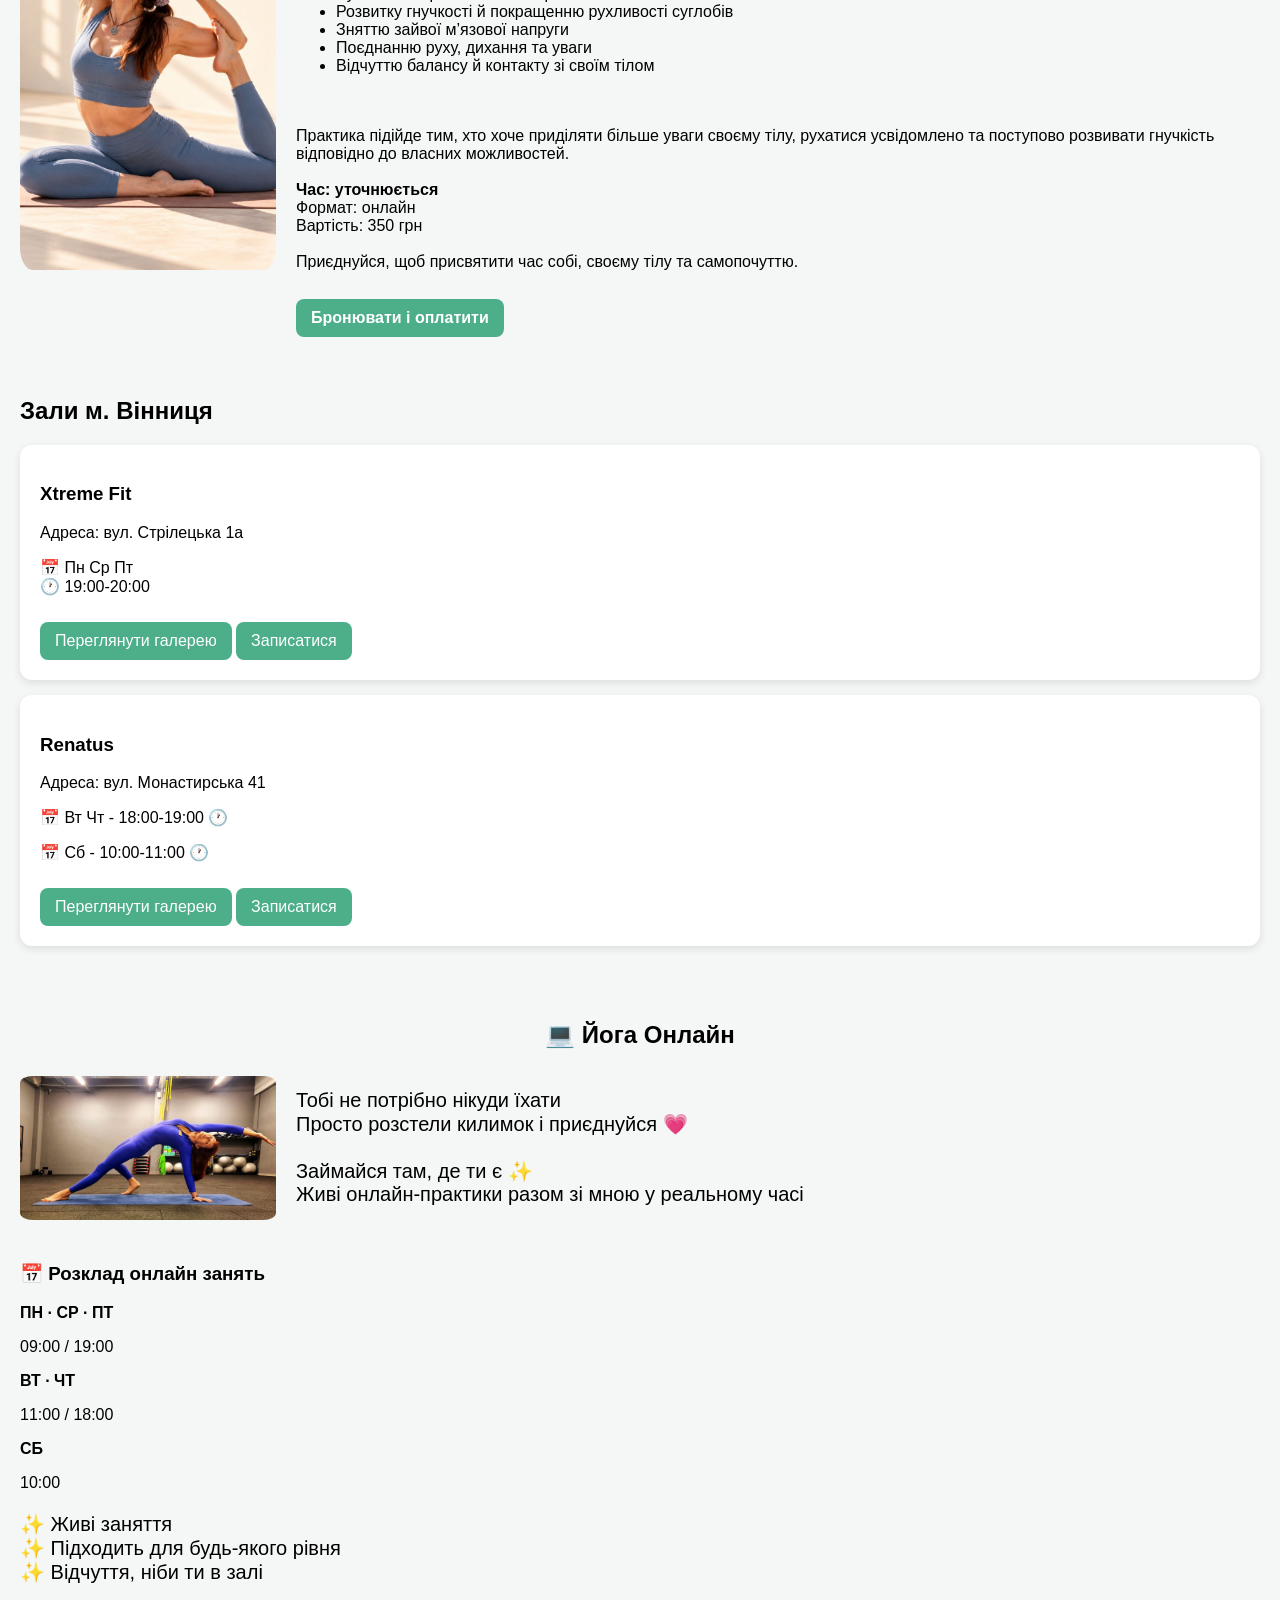
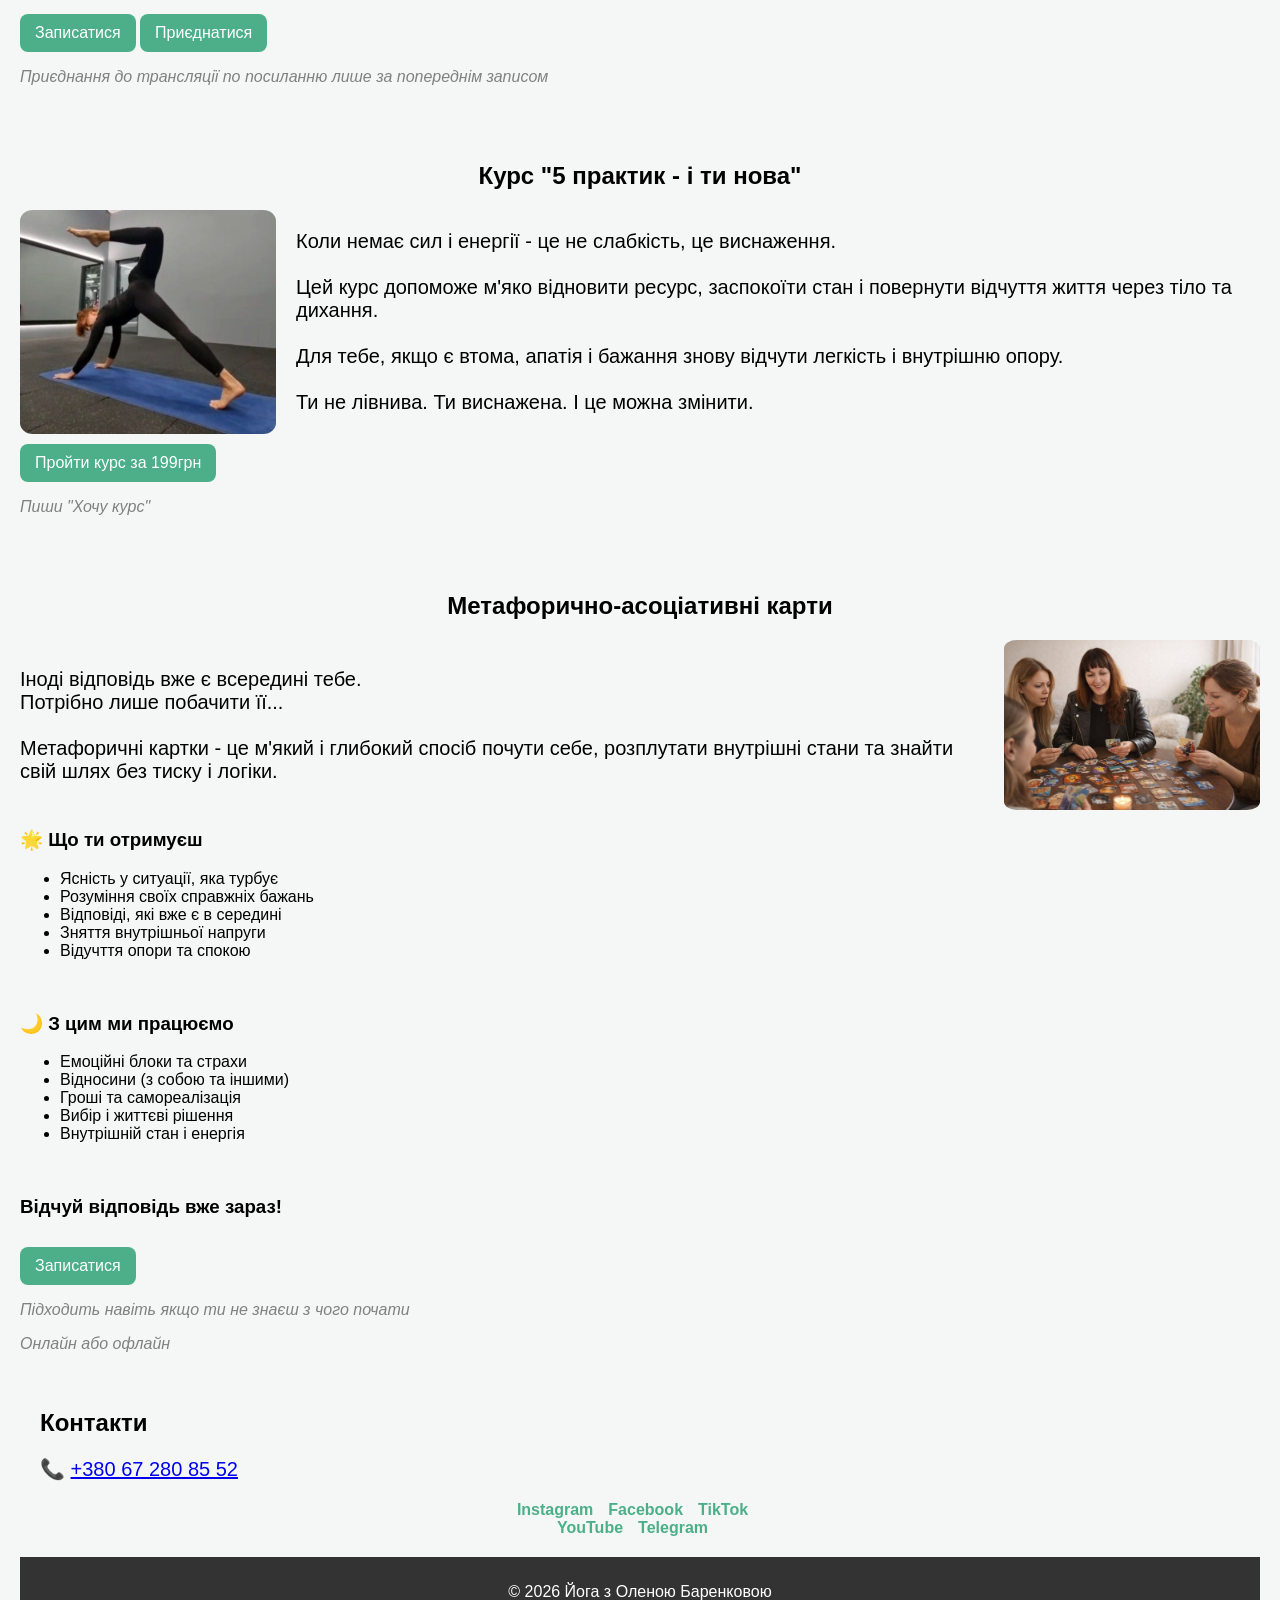
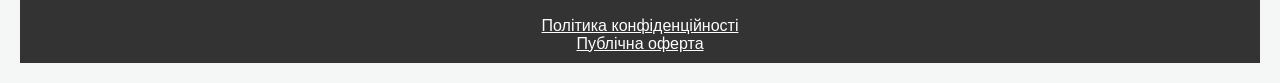
==== commit 38bd9132: "Add files via upload" ====
--- a/index.html
+++ b/index.html
@@ -13,7 +13,7 @@
     <h1>Йога з Оленою Баренковою</h1>
     <nav>
         <a href="#about">Про мене</a>
-        <a href="#practice28">ЕФІР</a>
+        <a href="#live28">ЕФІР</a>
         <a href="#practice29">ПРАКТИКА</a>
         <a href="#schedule">Заняття</a>
         <a href="#online">Онлайн</a>
@@ -26,13 +26,15 @@
 <section id="about">
     <h2 class="center">Про мене</h2>
     <div class="trainer">
-        <img src="images/trainer2.jpg">
+        <img src="images/trainer.jpg">
         <p class="trainer-text">
-            Олена Баренкова<br><br>
-            Відновлення. Баланс. Внутрішня опора.<br><br>
-            20 років досвіду в йозі.<br><br>
-            Практики для тіла й свідомості, які допомагають краще розуміти себе, змінювати звичні реакції та повертати відчуття опори у власному житті.<br><br>
-            <b>Йога та тілесні практики • Архітактура тіла та розуму• Трансформаційна робота • Метафоричні асоціативні карти • Сесії з підсвідомістю</b>
+            <b>Відновлення. Баланс. Внутрішня опора.</b>
+            <br><br>
+            20 років досвіду в йозі.
+            <br><br>
+            Практики для тіла й свідомості, які допомагають краще розуміти себе, змінювати звичні реакції та повертати відчуття опори у власному житті.
+            <br><br>
+            <b>Йога та тілесні практики • Архітактура тіла та розуму • Трансформаційна робота • Метафоричні асоціативні карти • Сесії з підсвідомістю</b>
         </p>
     </div>
 
@@ -46,10 +48,10 @@
     </ul>
 </section>
 
-<section id="practice28">
+<section id="live28">
     <h2 class="center">ЕФІР 28.10</h2>
     <div class="trainer">
-        <img src="images/practice28.jpg">
+        <img src="images/live_28.jpg">
         <div>
             <h3>Безкоштовний прямий ефір в Instagram</h3>
             <p><b>«Хочу більше грошей, справжнього кохання й молодого, здорового тіла. Що я, блін, роблю не так?»</b>
@@ -111,7 +113,7 @@
                 Приєднуйся, щоб присвятити час собі, своєму тілу та самопочуттю.
                 <br><br>
                 <a href="https://secure.wayforpay.com/button/b9d82e08c37f0" class="btn">
-                    <b>Записатися на практику</b>
+                    <b>Бронювати і оплатити</b>
                 </a>
         </div>
         </p>
@@ -184,8 +186,9 @@
         <img src="images/course.jpg">
         <p class="trainer-text">Коли немає сил і енергії - це не слабкість, це виснаження.<br><br>Цей курс допоможе м'яко відновити ресурс, заспокоїти стан і повернути відчуття життя через тіло та дихання.<br><br>Для тебе, якщо є втома, апатія і бажання знову відчути легкість і внутрішню опору.<br><br>Ти не лівнива. Ти виснажена. І це можна змінити.</p>
     </div>
-    <a class="btn" href="https://secure.wayforpay.com/button/b9a837579d317">Пройти курс за 199грн
+    <a class="btn" href="https://t.me/Sozidatel12">Пройти курс за 199грн
     </a>
+    <p class="bg-text">Пиши "Хочу курс"</p>
 </section>
 
 <section id="metaforic">
@@ -245,4 +248,4 @@
 </footer>
 
 </body>
-</html>
+</html>
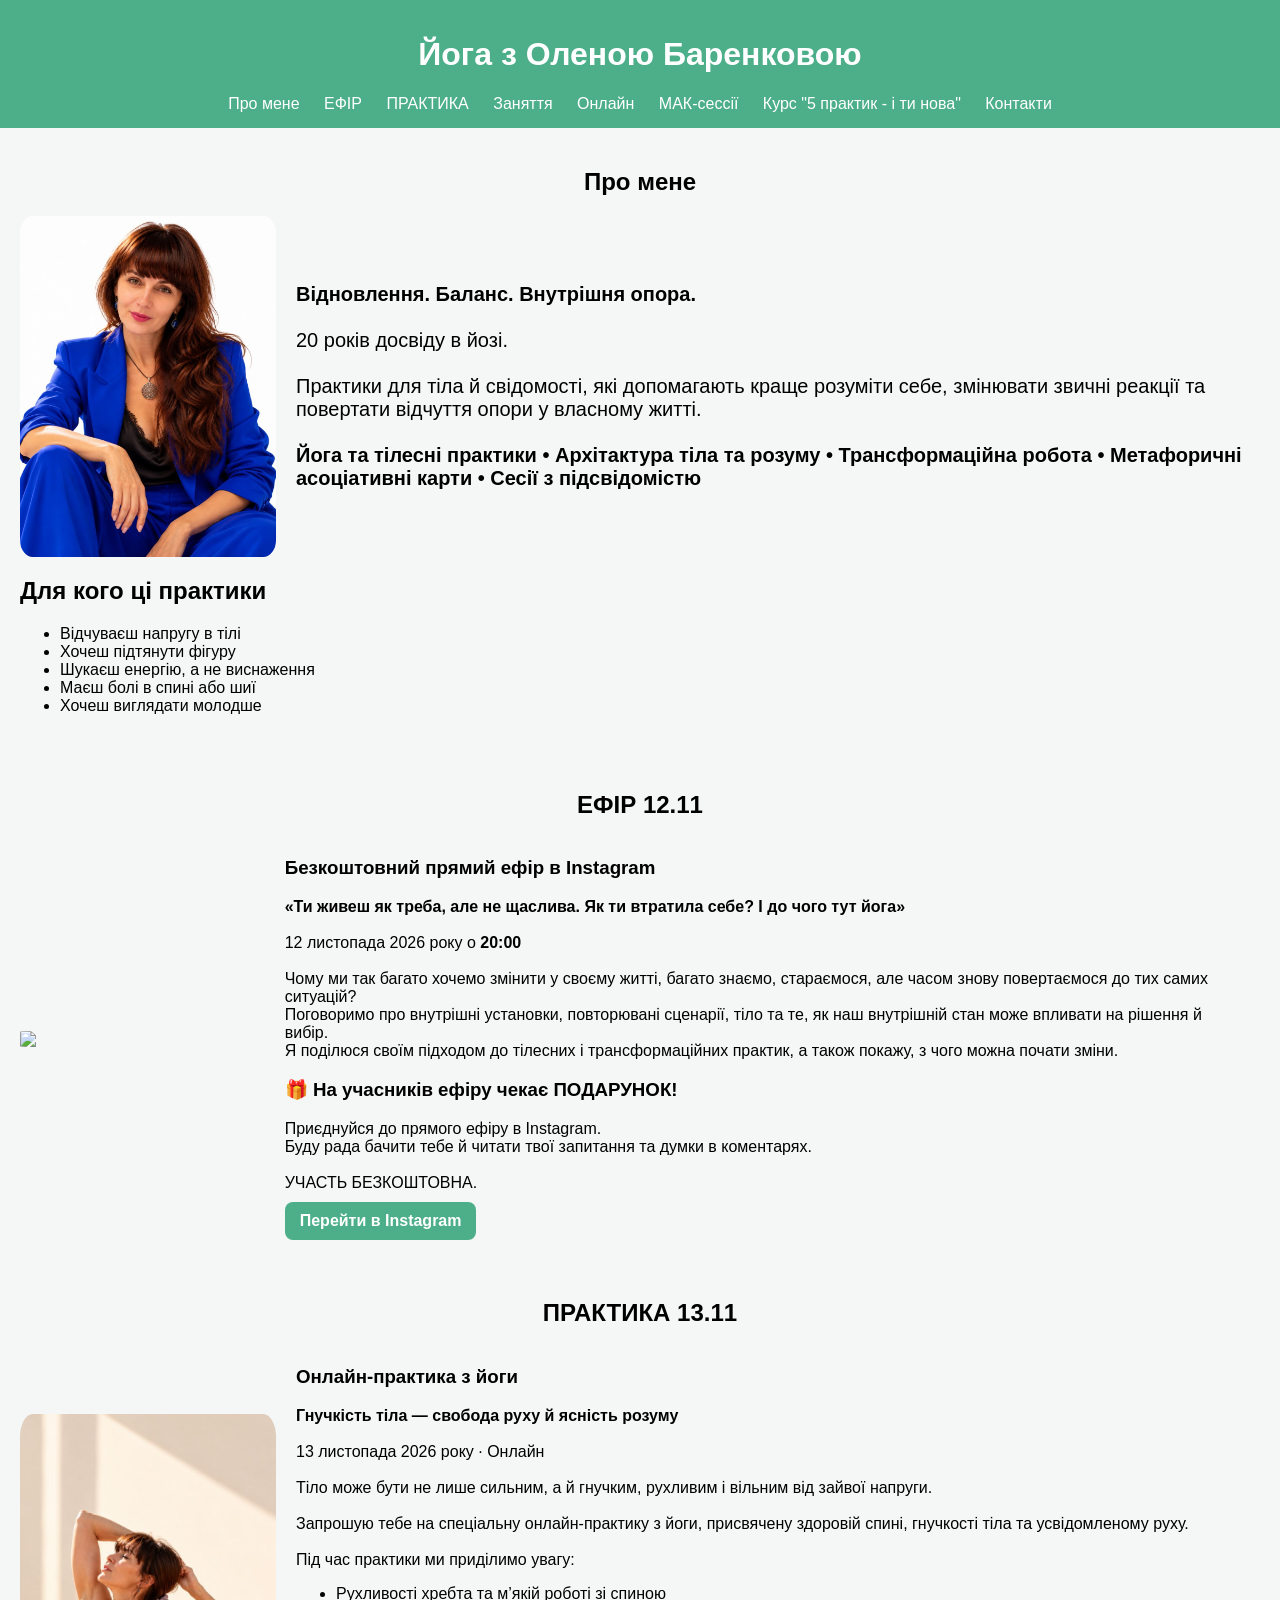
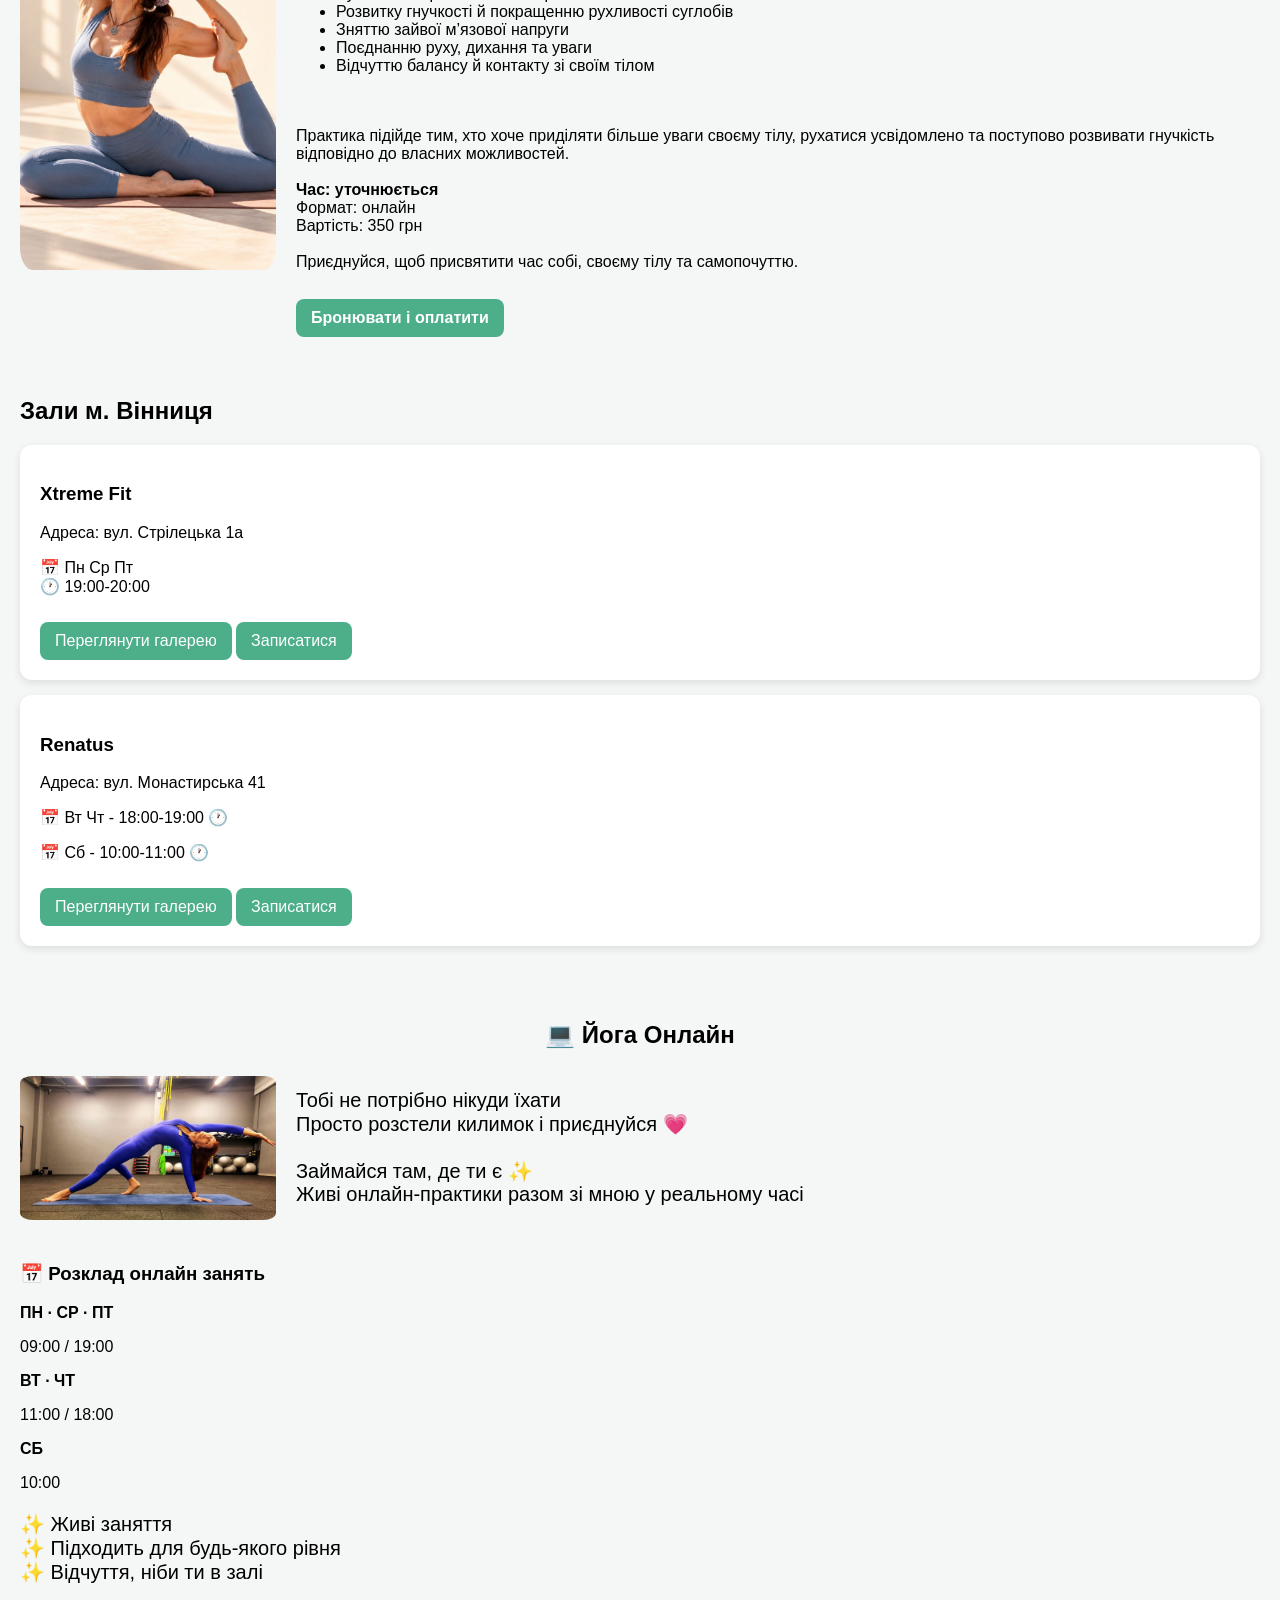
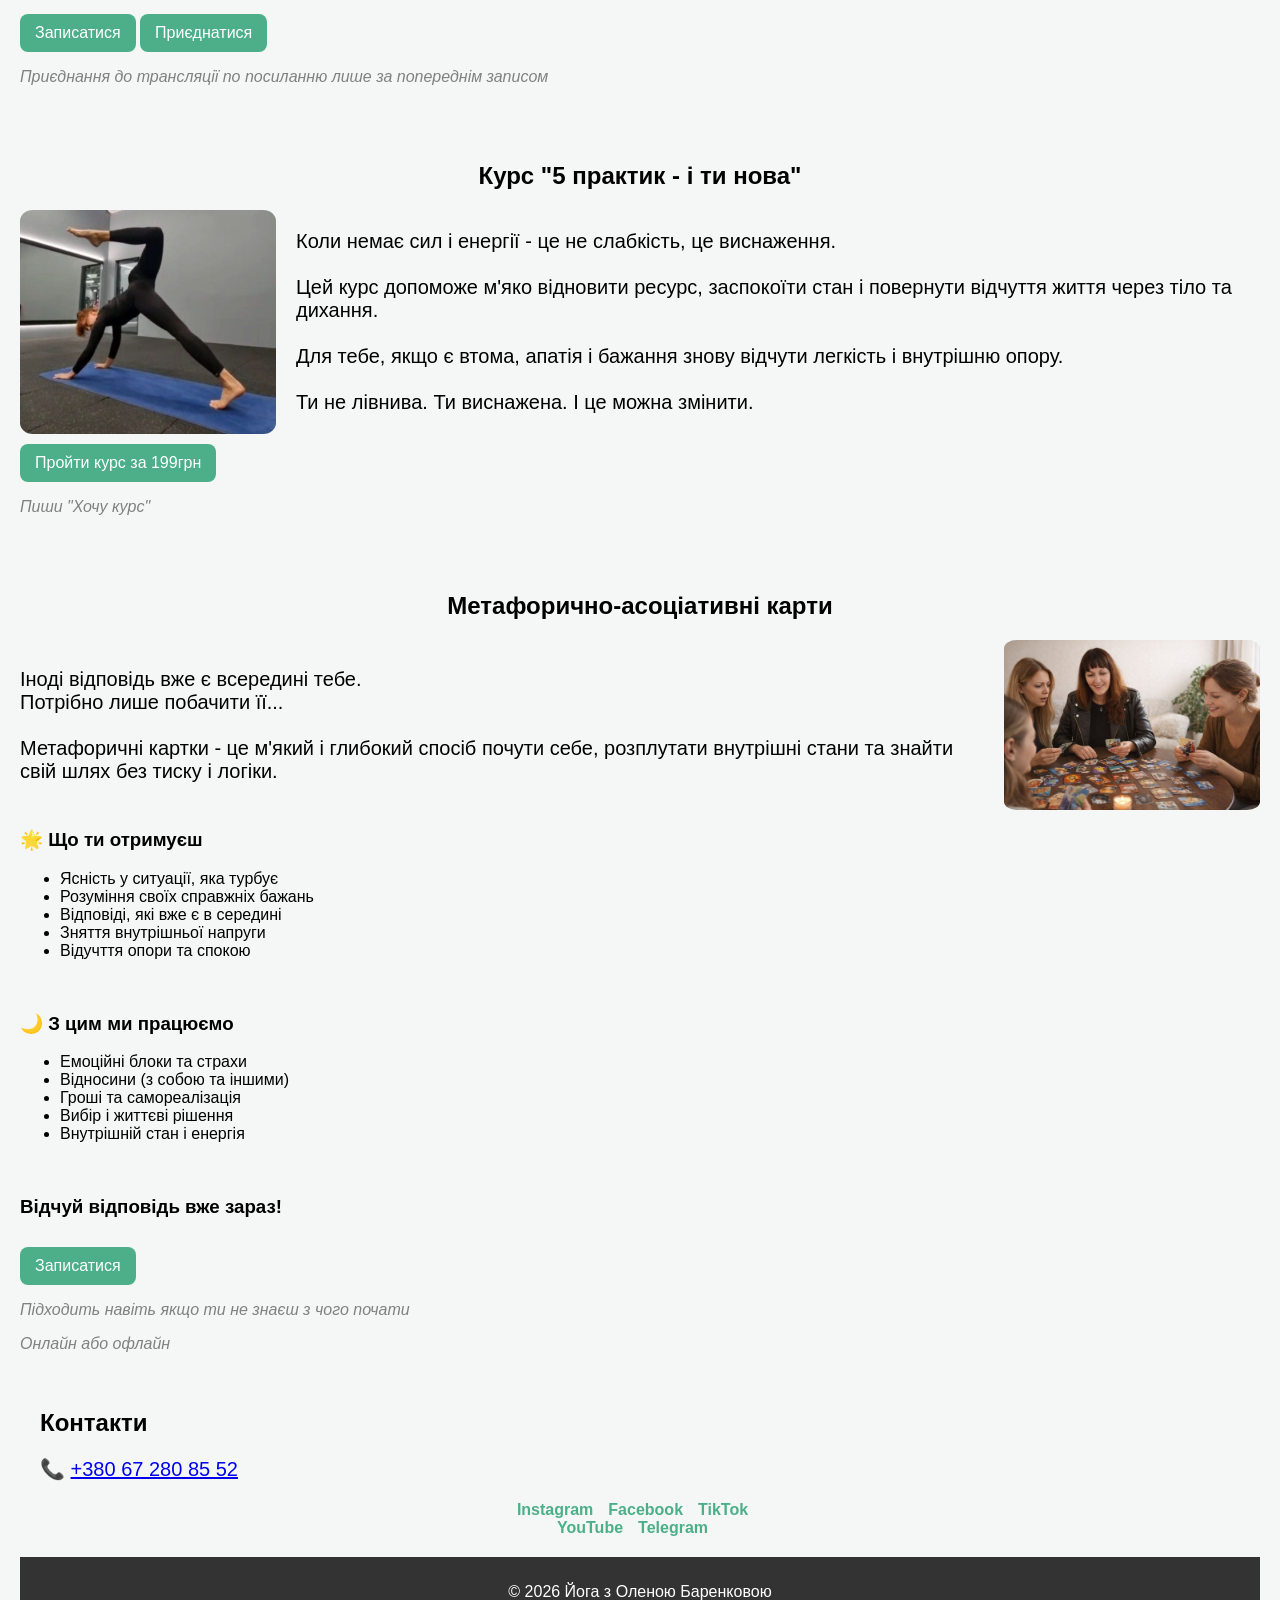
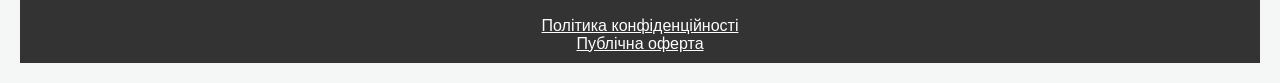
==== commit 90ae3d8d: "Fix HTML structure and update event details" ====
--- a/index.html
+++ b/index.html
@@ -49,14 +49,14 @@
 </section>
 
 <section id="live28">
-    <h2 class="center">ЕФІР 28.10</h2>
-    <div class="trainer">
-        <img src="images/live_28.jpg">
+    <h2 class="center">ЕФІР 12.11</h2>
+    <div class="trainer">
+        <img src="images/live_12.jpg">
         <div>
             <h3>Безкоштовний прямий ефір в Instagram</h3>
-            <p><b>«Хочу більше грошей, справжнього кохання й молодого, здорового тіла. Що я, блін, роблю не так?»</b>
-                <br><br>
-                28 жовтня 2026 року о <b>11:00</b>
+            <p><b>«Ти живеш як треба, але не щаслива. Як ти втратила себе? І до чого тут йога»</b>
+                <br><br>
+                12 листопада 2026 року о <b>20:00</b>
                 <br><br>
                 Чому ми так багато хочемо змінити у своєму житті, багато знаємо, стараємося, але часом знову повертаємося до тих самих ситуацій?
                 <br>
@@ -70,7 +70,7 @@
                 <br><br>
                 УЧАСТЬ БЕЗКОШТОВНА.
                 <br>
-                <a href="https://www.instagram.com/olena_barenkova?obrf=bGY3cWg5bzYxODYy" class="btn">
+                <a href="https://www.instagram.com/p/DfCWDzIt00S/?psln=MWx0ZGdiZnB5MXllYQ==" class="btn">
                     <b>Перейти в Instagram</b>
                 </a>
         </div>
@@ -79,14 +79,14 @@
 </section>
 
 <section id="practice29">
-    <h2 class="center">ПРАКТИКА 29.10</h2>
+    <h2 class="center">ПРАКТИКА 13.11</h2>
     <div class="trainer">
         <img src="images/practice29.jpg">
         <div>
             <h3>Онлайн-практика з йоги</h3>
             <p><b>Гнучкість тіла — свобода руху й ясність розуму</b>
                 <br><br>
-                29 жовтня 2026 року · Онлайн
+                13 листопада 2026 року · Онлайн
                 <br><br>
                 Тіло може бути не лише сильним, а й гнучким, рухливим і вільним від зайвої напруги.
                 <br><br>
@@ -248,4 +248,4 @@
 </footer>
 
 </body>
-</html>+</html>
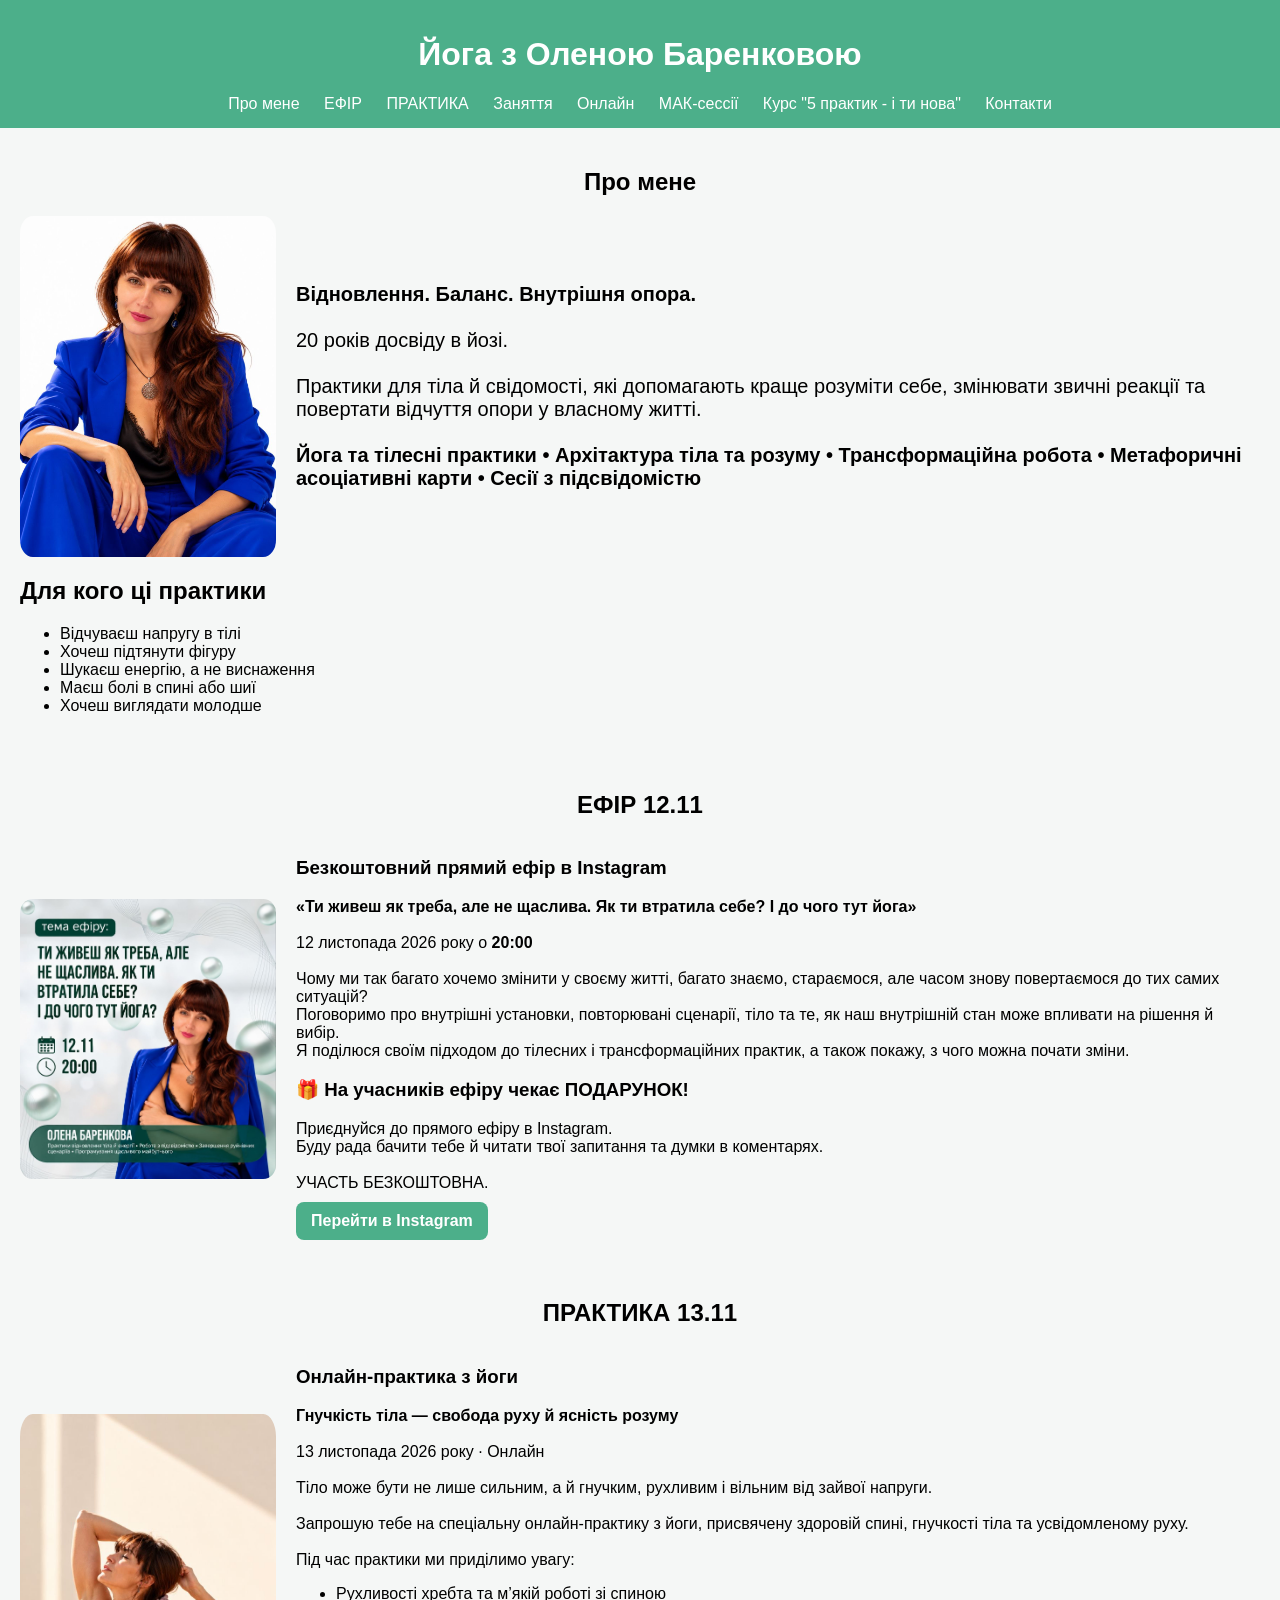
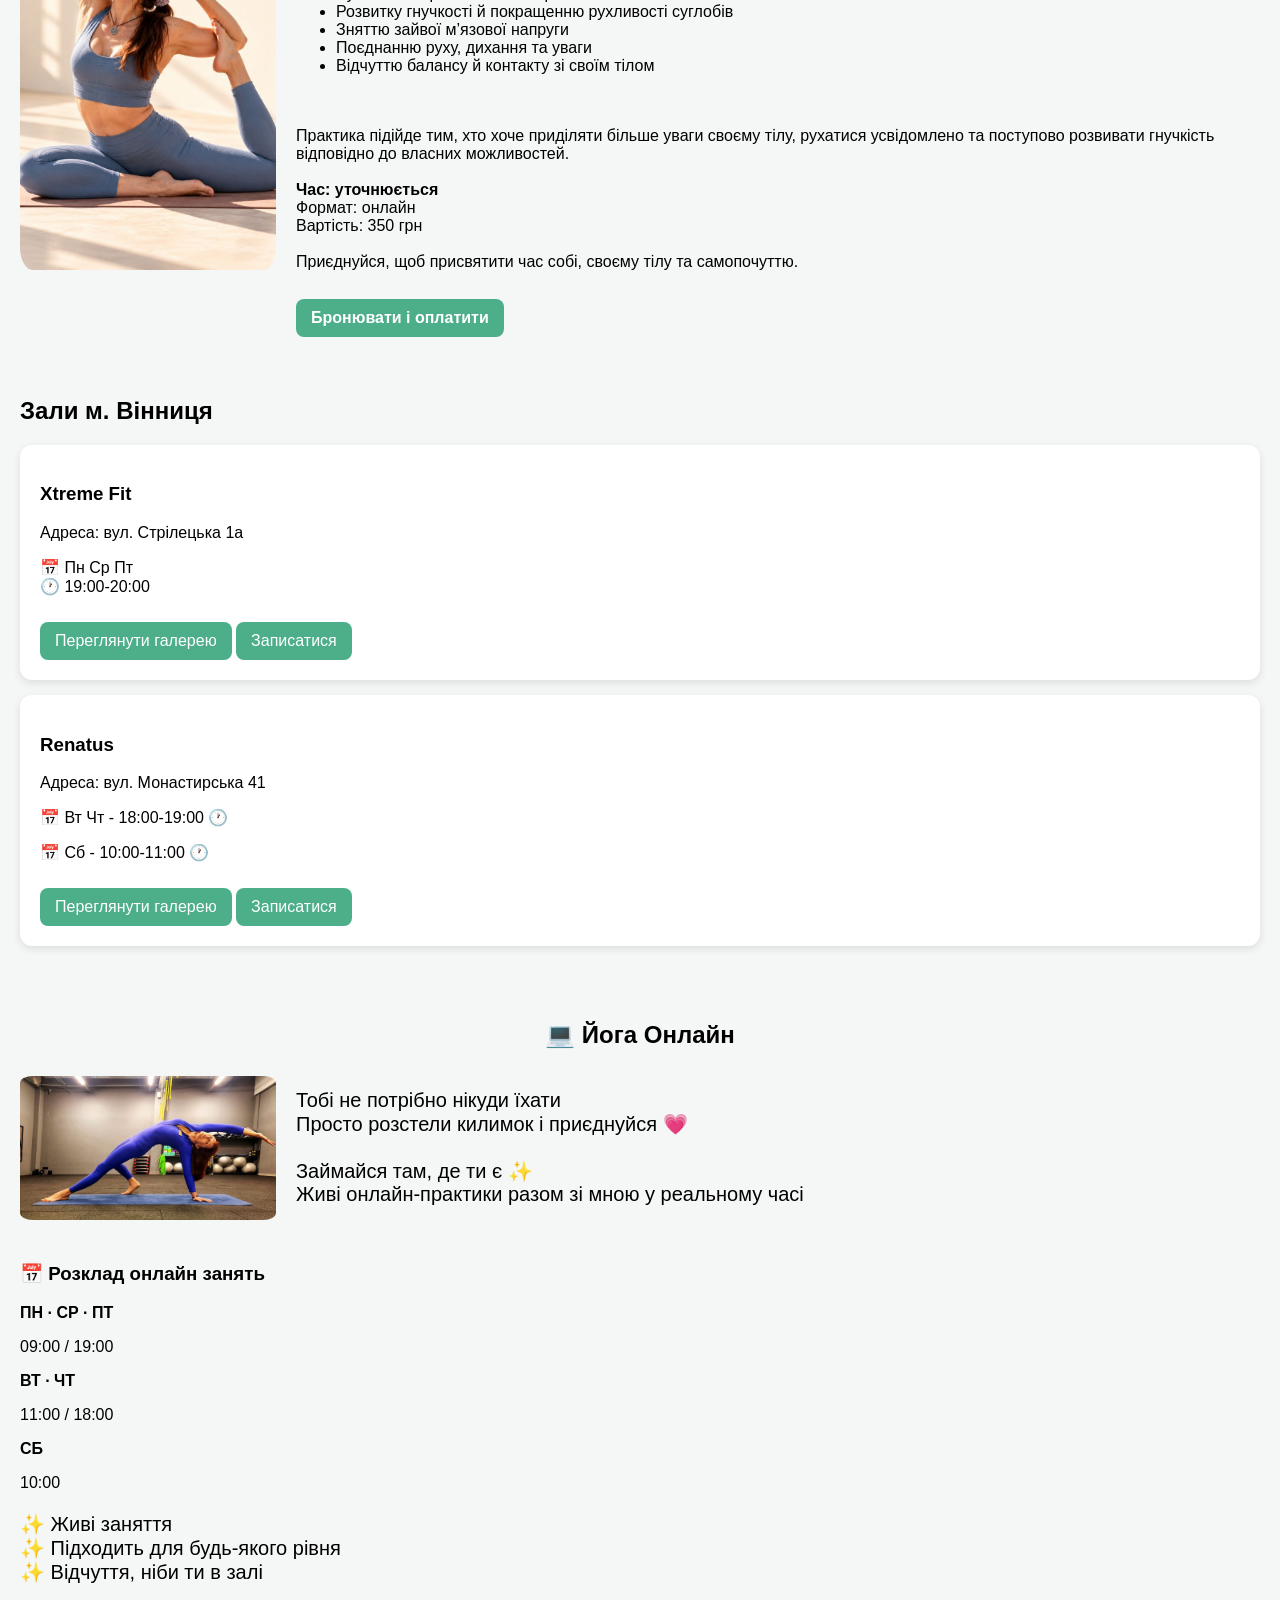
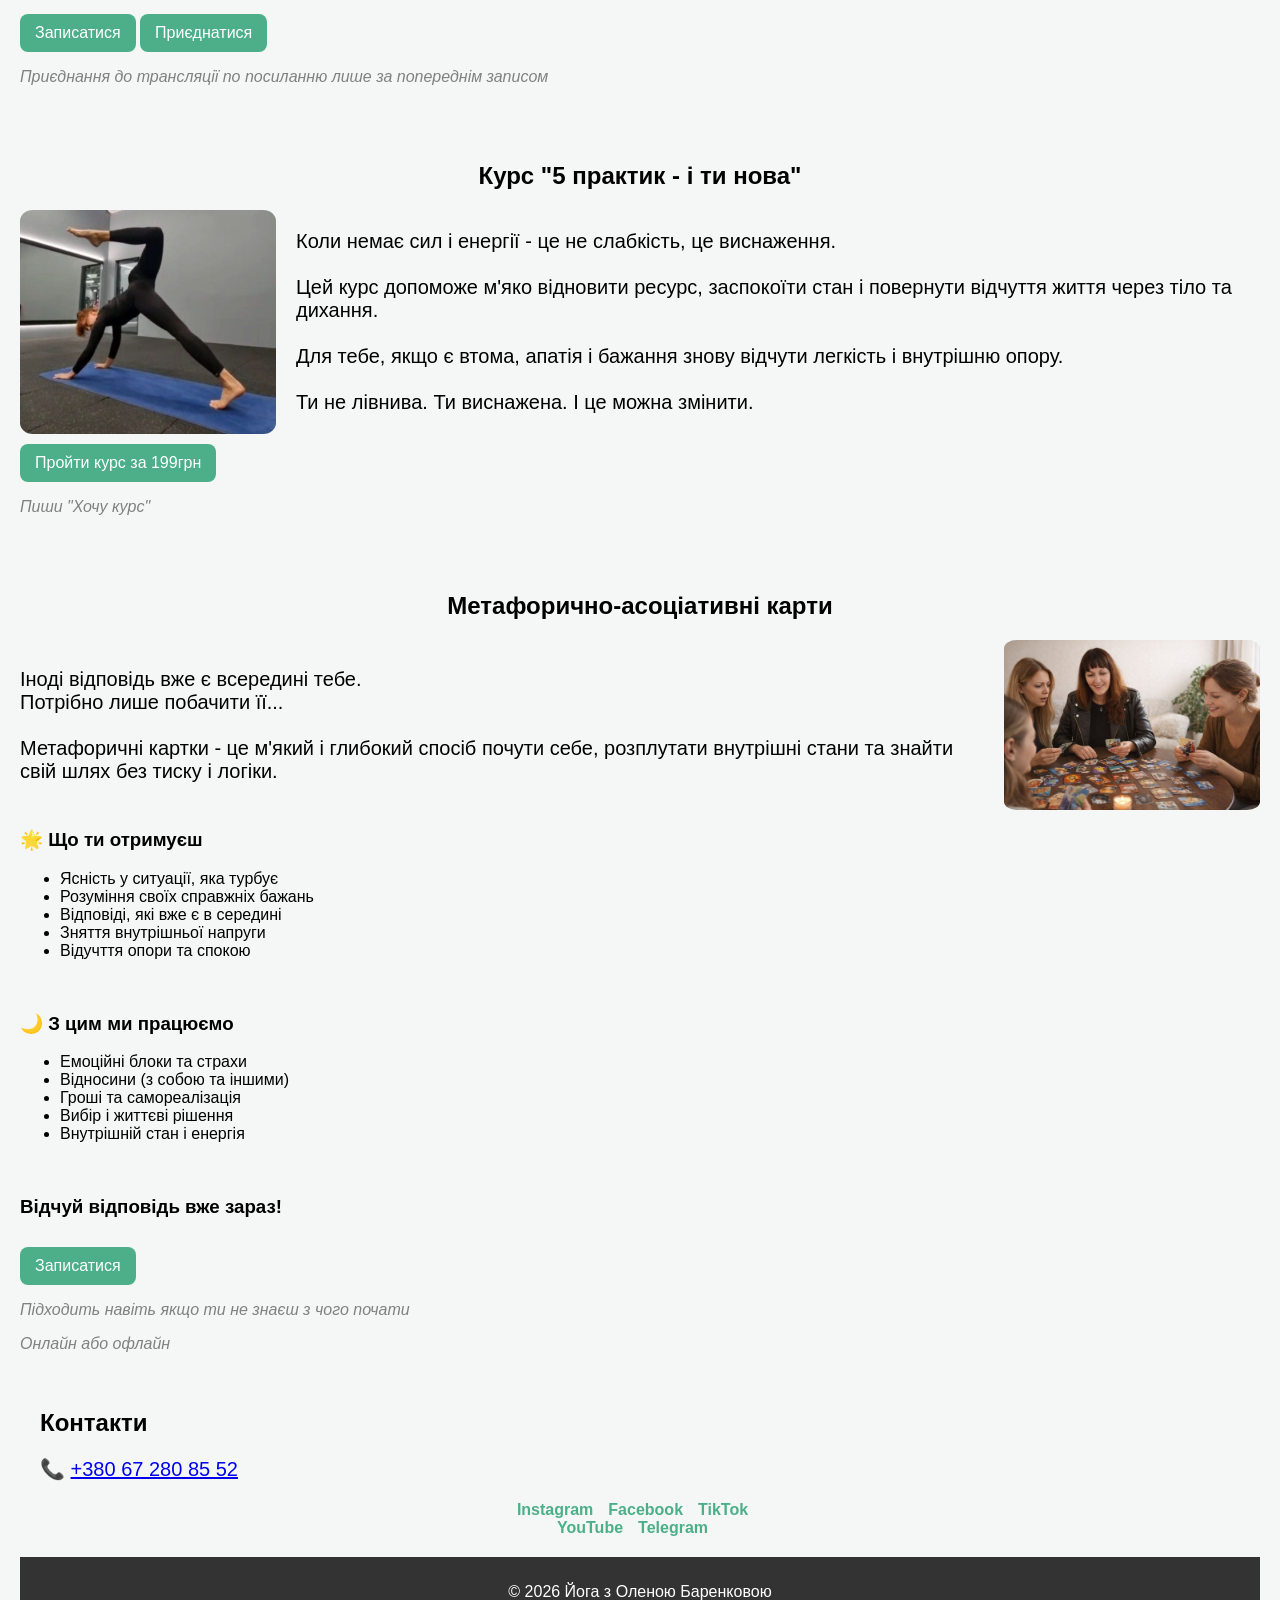
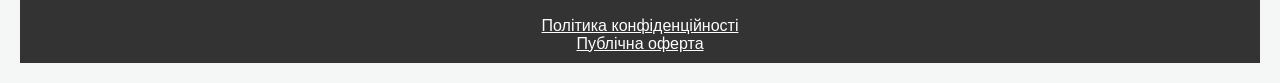
==== commit 8b6d2072: "Update index.html" ====
--- a/index.html
+++ b/index.html
@@ -186,7 +186,7 @@
         <img src="images/course.jpg">
         <p class="trainer-text">Коли немає сил і енергії - це не слабкість, це виснаження.<br><br>Цей курс допоможе м'яко відновити ресурс, заспокоїти стан і повернути відчуття життя через тіло та дихання.<br><br>Для тебе, якщо є втома, апатія і бажання знову відчути легкість і внутрішню опору.<br><br>Ти не лівнива. Ти виснажена. І це можна змінити.</p>
     </div>
-    <a class="btn" href="https://t.me/Sozidatel12">Пройти курс за 199грн
+    <a class="btn" href="https://secure.wayforpay.com/button/b9a837579d317">Пройти курс за 199грн
     </a>
     <p class="bg-text">Пиши "Хочу курс"</p>
 </section>
